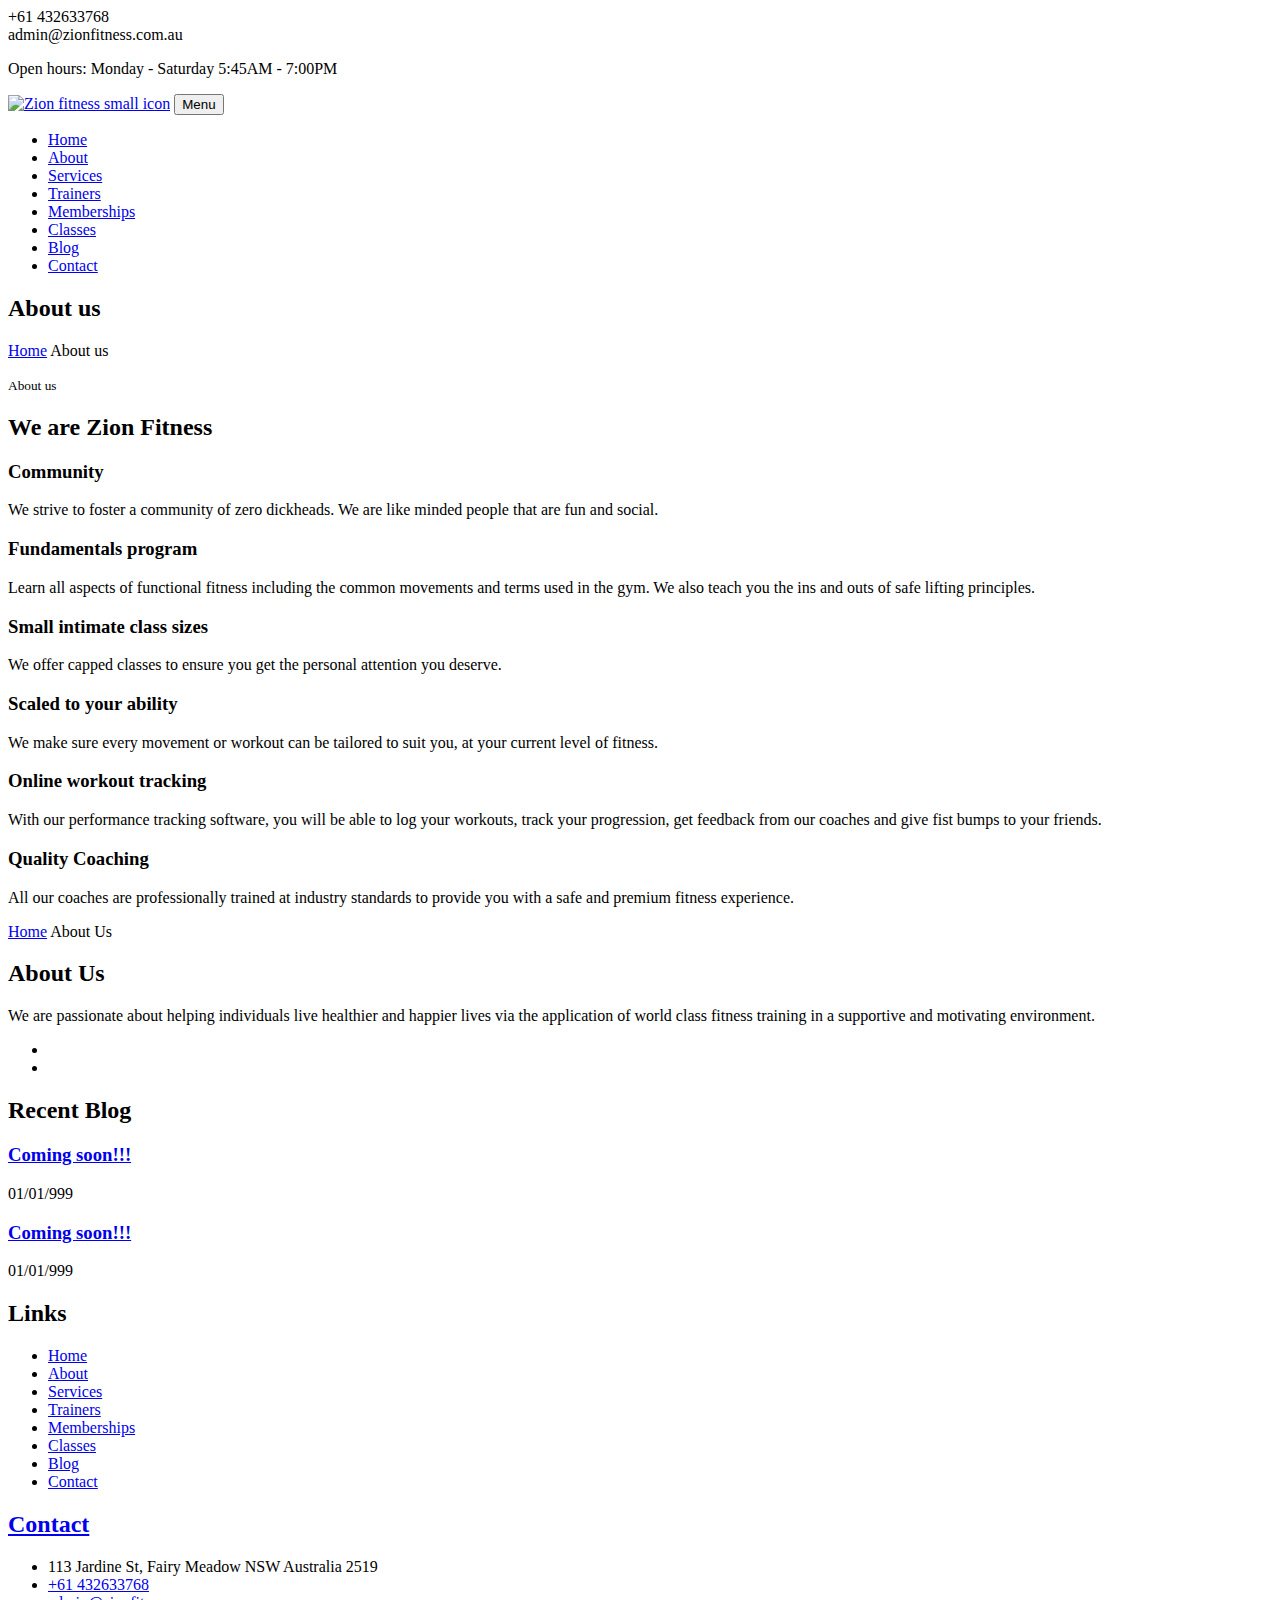
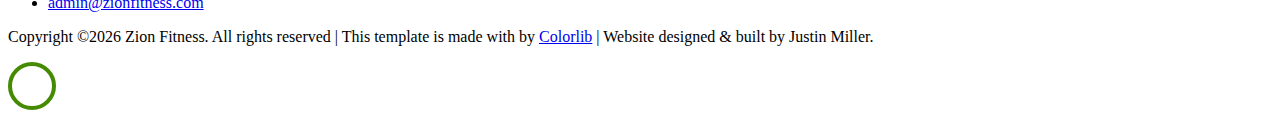
==== about.html @ 2d872e57 "Add files via upload" ====
<!DOCTYPE html>
<html lang="en">
	<head>
		<title>Zion Fitness</title>
		<meta charset="utf-8">
		<meta name="viewport" content="width=device-width, initial-scale=1, shrink-to-fit=no">
    
		<link href="https://fonts.googleapis.com/css?family=Roboto:300,300i,400,400i,500,500i,700,700i,900,900i&display=swap" rel="stylesheet">

		<link rel="stylesheet" href="css/open-iconic-bootstrap.min.css">
		<link rel="stylesheet" href="css/animate.css">
    
		<link rel="stylesheet" href="css/owl.carousel.min.css">
		<link rel="stylesheet" href="css/owl.theme.default.min.css">
		<link rel="stylesheet" href="css/magnific-popup.css">

		<link rel="stylesheet" href="css/ionicons.min.css">

		<link rel="stylesheet" href="css/bootstrap-datepicker.css">
		<link rel="stylesheet" href="css/jquery.timepicker.css">

    
		<link rel="stylesheet" href="css/flaticon.css">
		<link rel="stylesheet" href="css/icomoon.css">
		<link rel="stylesheet" href="fonts/fontawesome-5.13.0/css/all.min.css">
		<link rel="stylesheet" href="css/style.css">
		<link rel="stylesheet" href="css/project.css">
	</head>
  
 <body>
  	<div class="py-1 bg-black top">
    	<div class="container">
    		<div class="row no-gutters d-flex align-items-start align-items-center px-md-0">
	    		<div class="col-lg-12 d-block">
		    		<div class="row d-flex">
		    			<div class="col-md pr-4 d-flex topper align-items-center">
					    	<div class="icon mr-2 d-flex justify-content-center align-items-center"><span class="icon-phone2"></span></div>
						    <span class="text">+61 432633768</span>
					    </div>
					    <div class="col-md pr-4 d-flex topper align-items-center">
					    	<div class="icon mr-2 d-flex justify-content-center align-items-center"><span class="icon-paper-plane"></span></div>
						    <span class="text">admin@zionfitness.com.au</span>
					    </div>
					    <div class="col-md-5 pr-4 d-flex topper align-items-center text-lg-right justify-content-end">
						    <p class="mb-0 register-link"><span>Open hours:</span> <span>Monday - Saturday</span> <span>5:45AM - 7:00PM</span></p>
					    </div>
				    </div>
			    </div>
		    </div>
		</div>
    </div>
	
	<!-- Navigation section -->
	<nav class="navbar navbar-expand-lg navbar-dark ftco_navbar bg-dark ftco-navbar-light" id="ftco-navbar">
	    <div class="container">
			<a class="navbar-brand" href="index.html"><img class="img-responsive" src="images/ZionFitness-Main-Green-Small.png" alt="Zion fitness small icon"></a>
			<button class="navbar-toggler" type="button" data-toggle="collapse" data-target="#ftco-nav" aria-controls="ftco-nav" aria-expanded="false" aria-label="Toggle navigation">
				<span class="oi oi-menu"></span> Menu
			</button>

			<div class="collapse navbar-collapse" id="ftco-nav">
				<ul class="navbar-nav ml-auto">
					<li class="nav-item"><a href="index.html" class="nav-link">Home</a></li>
					<li class="nav-item active"><a href="index.html#about-section" class="nav-link">About</a></li>
					<li class="nav-item"><a href="index.html#service-section" class="nav-link">Services</a></li>
					<li class="nav-item"><a href="index.html#trainers-section" class="nav-link">Trainers</a></li>
					<li class="nav-item"><a href="membership.html" class="nav-link">Memberships</a></li>
					<li class="nav-item"><a href="classes.html" class="nav-link">Classes</a></li>
					<li class="nav-item"><a href="blog.html" class="nav-link">Blog</a></li>
					<li class="nav-item"><a href="contact.html" class="nav-link">Contact</a></li>
				</ul>
			</div>
	    </div>
	</nav>
    <!-- END nav -->
	
	<!--*
	*
	*
	*
	* -->
	
	<!-- Title section -->
    <div class="bgimg" style="background-image: url('images/bg_2.jpg');" data-stellar-background-ratio="0.5">
		<div class="container" id="blog-home">
			<div class="row align-items-center justify-content-center text-center">
				<div class="col-md-7" data-aos="fade-up" data-aos-delay="">
					<h2 class="mb-3 bread">About us</h2>
					<p class="breadcrumbs"><span class="mr-2"><a href="index.html">Home</a></span> <span class="mr-2">About us</span></p>
				</div>
			</div>
		</div>
    </div>
	<!-- END Title -->
	
	<!--*
	*
	*
	*
	* -->
	
	<!-- About us title section -->
    <!-- <section class="hero-wrap js-fullheight" style="background-image: url('images/bg_2.jpg');"> -->
		<!-- <div class="overlay"></div> -->
		<!-- <div class="container"> -->
			<!-- <div class="row no-gutters slider-text js-fullheight align-items-center justify-content-center"> -->
				<!-- <div class="col-md-9 ftco-animate text-center pt-md-5 pt-5"> -->
					<!-- <h1 class="mb-3 bread">About us</h1> -->
					<!-- <p class="breadcrumbs"><span class="mr-2"><a href="index.html">Home</a></span> <span>About Us</span></p> -->
				<!-- </div> -->
			<!-- </div> -->
		<!-- </div> -->
    <!-- </section> -->
	<!-- END About us title -->
	
	<!--*
	*
	*
	*
	* -->

	<!-- About us title section -->
    <section class="ftco-section bg-light">
    	<div class="container">
    		<div class="row justify-content-center">
    			<div class="col-md-8 text-center">
    				<div class="heading-section mb-5">
						<span class="subheading"><small><i class="left-bar"></i>About us<i class="right-bar"></i></small></span>
						<h2 class="mb-1">We are <span>Zion</span> Fitness</h2>
					</div>
    			</div>
    		</div>
    		<div class="row">
    			<div class="col-md-4">
    				<div class="services text-center ftco-animate">
						<div class="icon d-flex justify-content-center align-items-center">
							<span class="align-self-center fas fa-4x fa-users"></span>
						</div>
						<div class="text px-md-2">
							<h3>Community</h3>
							<p>We strive to foster a community of zero dickheads. We are like minded people that are fun and social.</p>
						</div>
					</div>
    			</div>
				<div class="col-md-4">
					<div class="services text-center ftco-animate">
						<div class="icon d-flex justify-content-center align-items-center">
							<span class="align-self-center fas fa-4x fa-user-graduate"></span>
						</div>
						<div class="text px-md-2">
							<h3>Fundamentals program</h3>
							<p>Learn all aspects of functional fitness including the common movements and terms used in the gym. We also teach you the ins and outs of safe lifting principles.</p>
						</div>
					</div>
				</div>
				<div class="col-md-4">
					<div class="services text-center ftco-animate">
						<div class="icon d-flex justify-content-center align-items-center">
							<span class="align-self-center fas fa-4x fa-user-friends"></span>
						</div>
						<div class="text px-md-2">
							<h3>Small intimate class sizes</h3>
							<p>We offer capped classes to ensure you get the personal attention you deserve.</p>
						</div>
					</div>
				</div>
				<div class="col-md-4">
					<div class="services text-center ftco-animate">
						<div class="icon d-flex justify-content-center align-items-center">
							<span class="align-self-center fas fa-4x fa-balance-scale-right"></span>
						</div>
						<div class="text px-md-2">
							<h3>Scaled to your ability</h3>
							<p>We make sure every movement or workout can be tailored to suit you, at your current level of fitness.</p>
						</div>
					</div>
				</div>
				<div class="col-md-4">
					<div class="services text-center ftco-animate">
						<div class="icon d-flex justify-content-center align-items-center">
							<span class="align-self-center fas fa-4x fa-mobile-alt"></span>
						</div>
						<div class="text px-md-2">
							<h3>Online workout tracking</h3>
							<p>With our performance tracking software, you will be able to log your workouts, track your progression, get feedback from our coaches and give fist bumps to your friends.</p>
						</div>
					</div>
				</div>
				<div class="col-md-4">
					<div class="services text-center ftco-animate">
						<div class="icon d-flex justify-content-center align-items-center">
							<span class="align-self-center fas fa-4x fa-stopwatch"></span>
						</div>
						<div class="text px-md-2">
							<h3>Quality Coaching</h3>
							<p>All our coaches are professionally trained at industry standards to provide you with a safe and premium fitness experience.</p>
						</div>
					</div>
				</div>
				<div class="col-md-12">
					<div class="services text-center ftco-animate">
						<p class="breadcrumbs"><span class="mr-2"><a href="index.html">Home</a></span> <span>About Us</span></p>
					</div>
				</div>
			</div>
    	</div>
    </section>
	<!-- END About us -->

    <!-- Footer Section Begin -->
    <footer class="ftco-footer ftco-section img">
    	<div class="overlay"></div>
		<div class="container">
			<div class="row mb-5">
				<div class="col-lg-3 col-md-6 mb-5 mb-md-5">
					<div class="ftco-footer-widget mb-4">
						<h2 class="ftco-heading-2">About Us</h2>
						<p>We are passionate about helping individuals live healthier and happier lives via the application of world class fitness training in a supportive and motivating environment.</p>
						<ul class="ftco-footer-social list-unstyled float-md-left float-lft mt-5">
							<li class="ftco-animate"><a href="https://www.facebook.com/Zion.Fitness.Public" target="_blank"><span class="icon-facebook"></span></a></li>
							<li class="ftco-animate"><a href="https://www.instagram.com/zionfitness_/?hl=en" target="_blank"><span class="icon-instagram"></span></a></li>
						</ul>
					</div>
				</div>
				<div class="col-lg-3 col-md-6 mb-5 mb-md-5">
					<div class="ftco-footer-widget mb-4">
						<h2 class="ftco-heading-2">Recent Blog</h2>
							
						<div class="block-21 mb-4 d-flex">
							<a class="blog-img mr-4" style="background-image: url(images/image_1.jpg);"></a>
								
							<div class="text">
								<h3 class="heading"><a href="#">Coming soon!!!</a></h3>
									
								<div class="meta">
									<div><p><span class="icon-calendar"></span> 01/01/999<p></div>
									<!-- <div><a href="#"><span class="icon-person"></span> Admin</a></div> -->
									<!-- <div><a href="#"><span class="icon-chat"></span> 19</a></div> -->
								</div>
							</div>
						</div>
						<div class="block-21 mb-4 d-flex">
							<a class="blog-img mr-4" style="background-image: url(images/image_3.jpg);"></a>
                
							<div class="text">
								<h3 class="heading"><a href="#">Coming soon!!!</a></h3>
									
								<div class="meta">
									<div><p><span class="icon-calendar"></span> 01/01/999<p></div>
									<!-- <div><a href="#"><span class="icon-person"></span> Admin</a></div> -->
									<!-- <div><a href="#"><span class="icon-chat"></span> 19</a></div> -->
								</div>
							</div>
						</div>
					</div>
				</div>
				<div class="col-lg-2 col-md-6 mb-5 mb-md-5">
					<div class="ftco-footer-widget mb-4 ml-md-4">
						<h2 class="ftco-heading-2">Links</h2>
						<ul class="navbar-nav ml-auto">
					<li class="nav-item"><a href="index.html" class="nav-link">Home</a></li>
					<li class="nav-item"><a href="index.html#about-section" class="nav-link">About</a></li>
					<li class="nav-item"><a href="index.html#service-section" class="nav-link">Services</a></li>
					<li class="nav-item"><a href="index.html#trainers-section" class="nav-link">Trainers</a></li>
					<li class="nav-item"><a href="membership.html" class="nav-link">Memberships</a></li>
					<li class="nav-item"><a href="classes.html" class="nav-link">Classes</a></li>
					<li class="nav-item"><a href="blog.html" class="nav-link">Blog</a></li>
					<li class="nav-item"><a href="contact.html" class="nav-link">Contact</a></li>
					<!-- <li class="nav-item"><a href="contact.html" class="nav-link">Contact</a></li> -->
				</ul>
					</div>
				</div>
				<div class="col-lg-4 col-md-6 mb-5 mb-md-5">
					<div class="ftco-footer-widget mb-4">
						<h2 class="ftco-heading-2"><a href="contact.html">Contact</a></h2>
							
						<div class="block-23 mb-3">
							<ul>
								<li><span class="icon icon-map-marker"></span><span class="text">113 Jardine St, Fairy Meadow NSW  Australia 2519</span></li>
								<li><a href="#"><span class="icon icon-phone"></span><span class="text">+61 432633768</span></a></li>
								<li><a href="#"><span class="icon icon-envelope"></span><span class="text">admin@zionfitness.com</span></a></li>
							</ul>
						</div>
					</div>
				</div>
			</div>
			<div class="row">
				<div class="col-md-12 text-center">
					<!-- Link back to Colorlib can't be removed. Template is licensed under CC BY 3.0. -->
					<p>Copyright &copy;<script>document.write(new Date().getFullYear());</script> Zion Fitness. All rights reserved | This template is made with <i class="icon-heart" aria-hidden="true"></i> by <a href="https://colorlib.com" target="_blank">Colorlib</a> | Website designed &amp built by Justin Miller.</p>
					<!-- Link back to Colorlib can't be removed. Template is licensed under CC BY 3.0. -->
				</div>
			</div>
		</div>
	</footer>
    <!-- END Footer -->
	
	<!--*
	*
	*
	*
	* -->

	<!-- loader -->
	<div id="ftco-loader" class="show fullscreen"><svg class="circular" width="48px" height="48px"><circle class="path-bg" cx="24" cy="24" r="22" fill="none" stroke-width="4" stroke="#eeeeee"/><circle class="path" cx="24" cy="24" r="22" fill="none" stroke-width="4" stroke-miterlimit="10" stroke="#458B00"/></svg></div>
	
	<!-- Scripts -->
	<script src="js/jquery.min.js"></script>
	<script src="js/jquery-migrate-3.0.1.min.js"></script>
	<!-- <script src="js/popper.min.js"></script> -->
	<!-- <script src="js/bootstrap.min.js"></script> -->
	<script src="js/jquery.easing.1.3.js"></script>
	<script src="js/jquery.waypoints.min.js"></script>
	<script src="js/jquery.stellar.min.js"></script>
	<script src="js/owl.carousel.min.js"></script>
	<script src="js/jquery.magnific-popup.min.js"></script>
	<script src="js/aos.js"></script>
	<script src="js/jquery.animateNumber.min.js"></script>
	<script src="js/bootstrap-datepicker.js"></script>
	<script src="js/jquery.timepicker.min.js"></script>
	<script src="js/scrollax.min.js"></script>
	<!-- <script src="https://maps.googleapis.com/maps/api/js?key=AIzaSyBVWaKrjvy3MaE7SQ74_uJiULgl1JY0H2s&sensor=false"></script> -->
	<!-- <script src="js/google-map.js"></script> -->
	<script src="js/main.js"></script>
    
 </body>
</html>
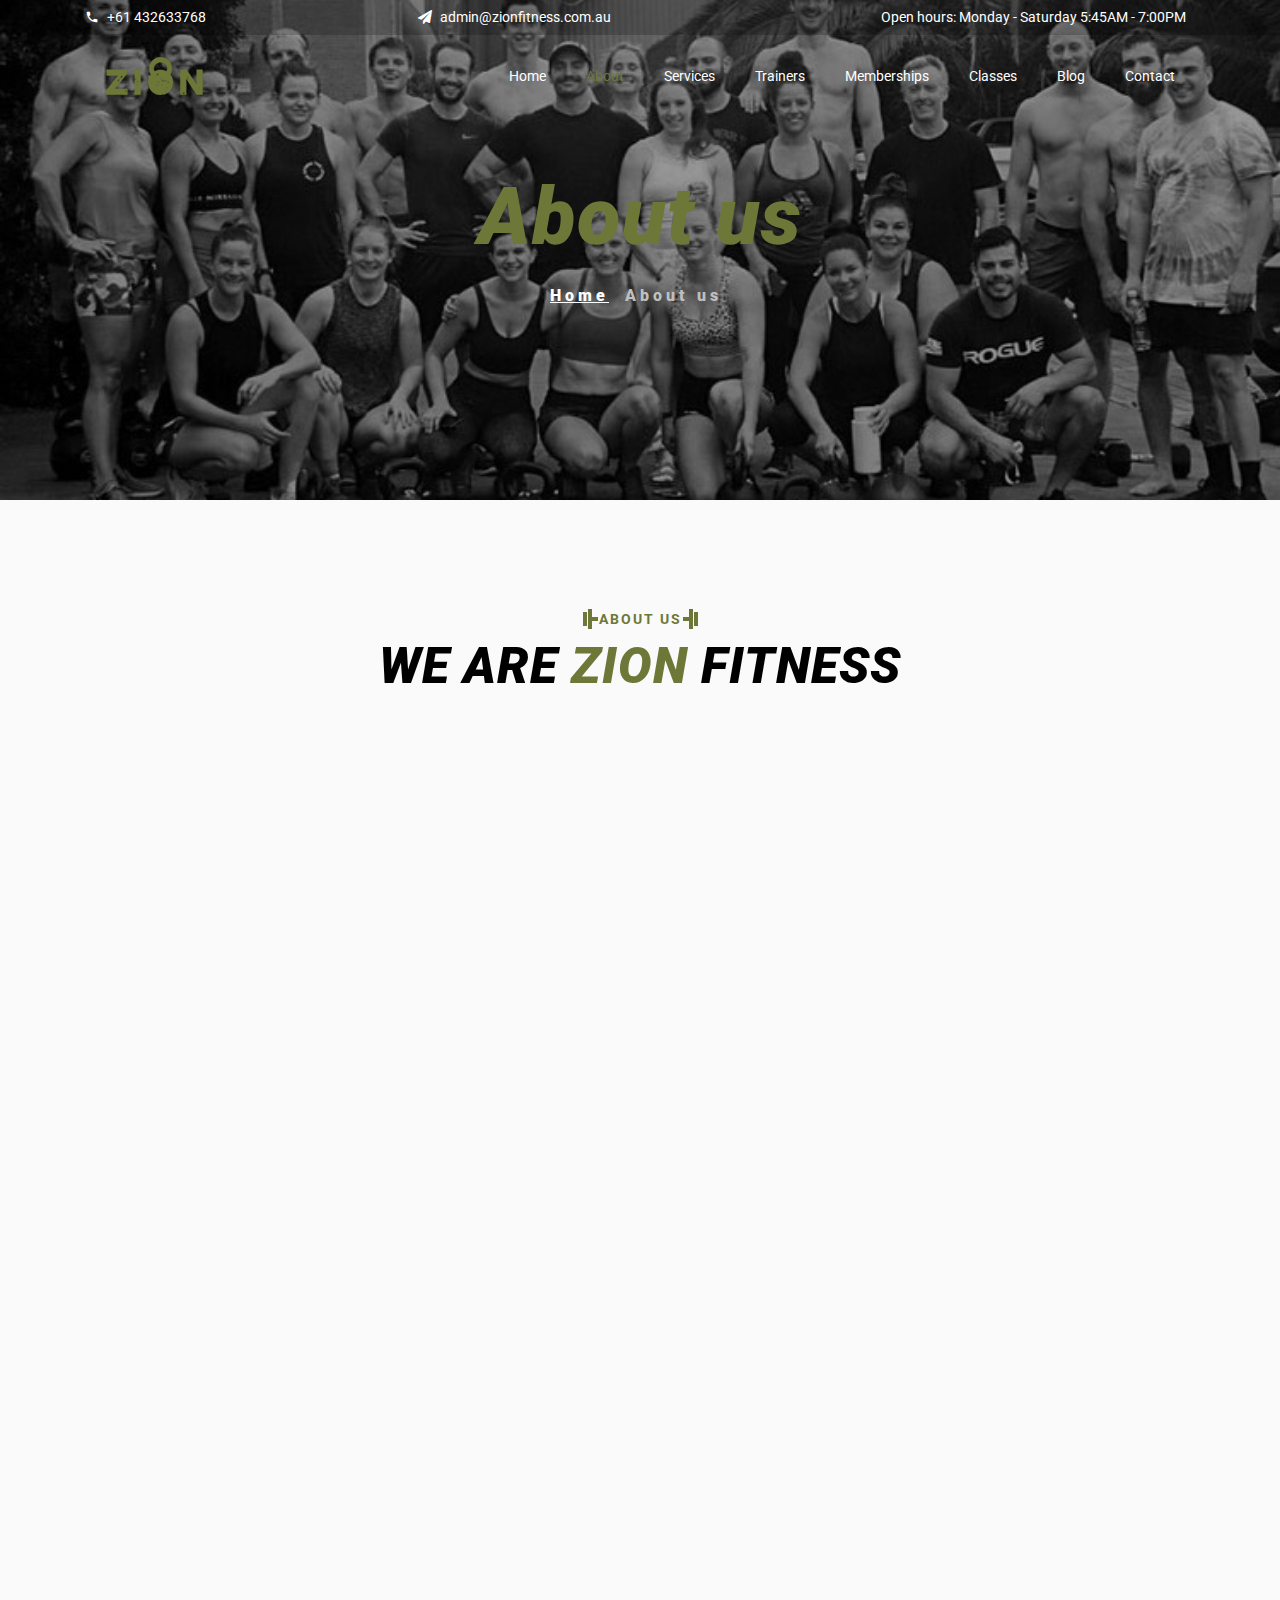
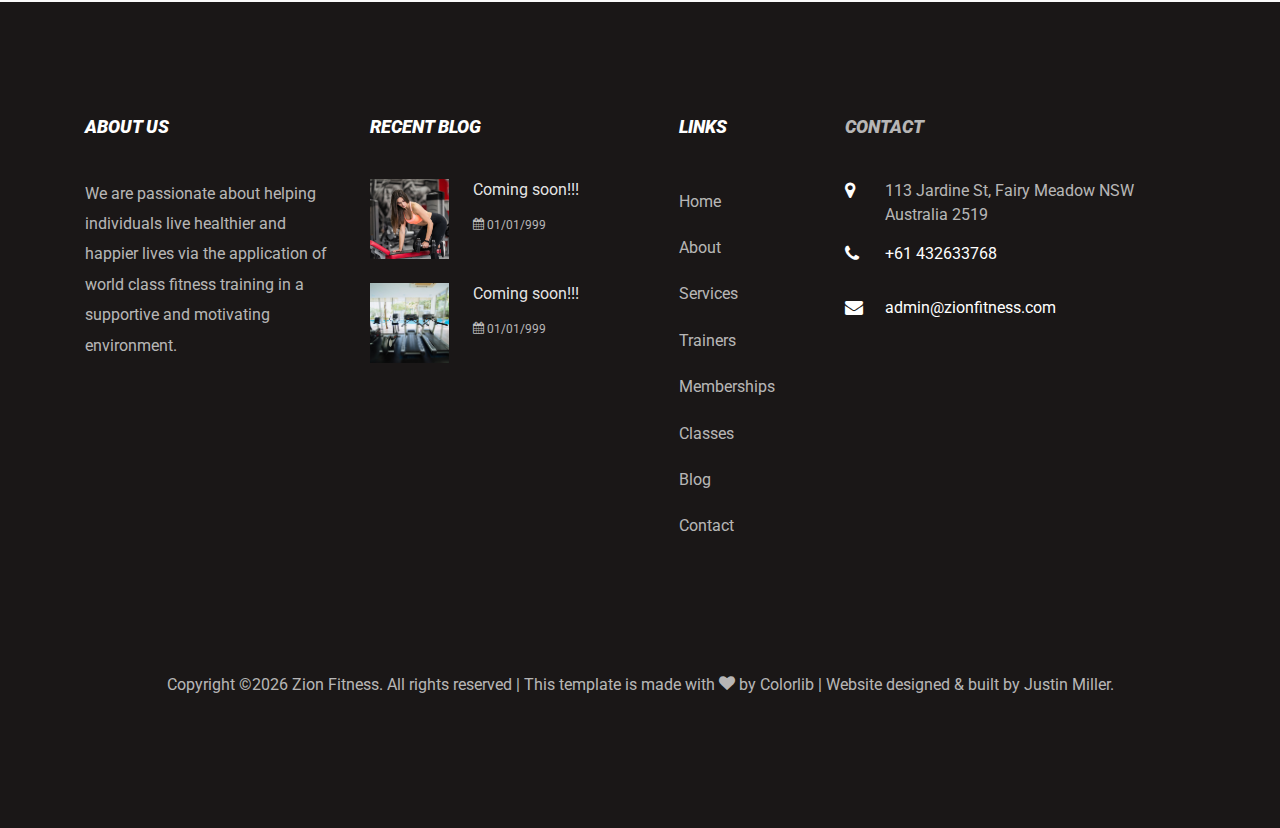
==== commit 34964db4: "Update about.html" ====
--- a/about.html
+++ b/about.html
@@ -307,8 +307,8 @@
 	<!-- Scripts -->
 	<script src="js/jquery.min.js"></script>
 	<script src="js/jquery-migrate-3.0.1.min.js"></script>
-	<!-- <script src="js/popper.min.js"></script> -->
-	<!-- <script src="js/bootstrap.min.js"></script> -->
+	<script src="js/popper.min.js"></script>
+	<script src="js/bootstrap.min.js"></script>
 	<script src="js/jquery.easing.1.3.js"></script>
 	<script src="js/jquery.waypoints.min.js"></script>
 	<script src="js/jquery.stellar.min.js"></script>
@@ -324,4 +324,4 @@
 	<script src="js/main.js"></script>
     
  </body>
-</html>+</html>
--- a/css/flaticon.css
+++ b/css/flaticon.css
@@ -0,0 +1,47 @@
+	/*
+  	Flaticon icon font: Flaticon
+  	Creation date: 15/10/2018 10:08
+  	*/
+  	
+@font-face {
+  font-family: "Flaticon";
+  src: url("../fonts/flaticon/font/Flaticon.eot");
+  src: url("../fonts/flaticon/font/Flaticon.eot?#iefix") format("embedded-opentype"),
+       url("../fonts/flaticon/font/Flaticon.woff") format("woff"),
+       url("../fonts/flaticon/font/Flaticon.ttf") format("truetype"),
+       url("../fonts/flaticon/font/Flaticon.svg#Flaticon") format("svg");
+  font-weight: normal;
+  font-style: normal;
+}
+
+@media screen and (-webkit-min-device-pixel-ratio:0) {
+  @font-face {
+    font-family: "Flaticon";
+    src: url("../fonts/flaticon/font/Flaticon.svg#Flaticon") format("svg");
+  }
+}
+
+[class^="flaticon-"]:before, [class*=" flaticon-"]:before,
+[class^="flaticon-"]:after, [class*=" flaticon-"]:after {   
+  font-family: Flaticon;
+  font-style: normal;
+  font-weight: normal;
+  font-variant: normal;
+  text-transform: none;
+  line-height: 1;
+
+  /* Better Font Rendering =========== */
+  -webkit-font-smoothing: antialiased;
+  -moz-osx-font-smoothing: grayscale;
+}
+
+.flaticon-gym:before { content: "\f100"; }
+.flaticon-running:before { content: "\f101"; }
+.flaticon-workout:before { content: "\f102"; }
+.flaticon-woman:before { content: "\f103"; }
+.flaticon-stationary-bike:before { content: "\f104"; }
+.flaticon-heart:before { content: "\f105"; }
+.flaticon-meditation:before { content: "\f106"; }
+.flaticon-ruler:before { content: "\f107"; }
+.flaticon-abs:before { content: "\f108"; }
+.flaticon-tools-and-utensils:before { content: "\f109"; }--- a/css/icomoon.css
+++ b/css/icomoon.css
@@ -0,0 +1,4919 @@
+@font-face {
+  font-family: 'icomoon';
+  src:  url('../fonts/icomoon/icomoon.eot?6tt51o');
+  src:  url('../fonts/icomoon/icomoon.eot?6tt51o#iefix') format('embedded-opentype'),
+    url('../fonts/icomoon/icomoon.ttf?6tt51o') format('truetype'),
+    url('../fonts/icomoon/icomoon.woff?6tt51o') format('woff'),
+    url('../fonts/icomoon/icomoon.svg?6tt51o#icomoon') format('svg');
+  font-weight: normal;
+  font-style: normal;
+}
+
+[class^="icon-"], [class*=" icon-"] {
+  /* use !important to prevent issues with browser extensions that change fonts */
+  font-family: 'icomoon' !important;
+  speak: none;
+  font-style: normal;
+  font-weight: normal;
+  font-variant: normal;
+  text-transform: none;
+  line-height: 1;
+
+  /* Better Font Rendering =========== */
+  -webkit-font-smoothing: antialiased;
+  -moz-osx-font-smoothing: grayscale;
+}
+
+.icon-asterisk:before {
+  content: "\f069";
+}
+.icon-plus:before {
+  content: "\f067";
+}
+.icon-question:before {
+  content: "\f128";
+}
+.icon-minus:before {
+  content: "\f068";
+}
+.icon-glass:before {
+  content: "\f000";
+}
+.icon-music:before {
+  content: "\f001";
+}
+.icon-search:before {
+  content: "\f002";
+}
+.icon-envelope-o:before {
+  content: "\f003";
+}
+.icon-heart:before {
+  content: "\f004";
+}
+.icon-star:before {
+  content: "\f005";
+}
+.icon-star-o:before {
+  content: "\f006";
+}
+.icon-user:before {
+  content: "\f007";
+}
+.icon-film:before {
+  content: "\f008";
+}
+.icon-th-large:before {
+  content: "\f009";
+}
+.icon-th:before {
+  content: "\f00a";
+}
+.icon-th-list:before {
+  content: "\f00b";
+}
+.icon-check:before {
+  content: "\f00c";
+}
+.icon-close:before {
+  content: "\f00d";
+}
+.icon-remove:before {
+  content: "\f00d";
+}
+.icon-times:before {
+  content: "\f00d";
+}
+.icon-search-plus:before {
+  content: "\f00e";
+}
+.icon-search-minus:before {
+  content: "\f010";
+}
+.icon-power-off:before {
+  content: "\f011";
+}
+.icon-signal:before {
+  content: "\f012";
+}
+.icon-cog:before {
+  content: "\f013";
+}
+.icon-gear:before {
+  content: "\f013";
+}
+.icon-trash-o:before {
+  content: "\f014";
+}
+.icon-home:before {
+  content: "\f015";
+}
+.icon-file-o:before {
+  content: "\f016";
+}
+.icon-clock-o:before {
+  content: "\f017";
+}
+.icon-road:before {
+  content: "\f018";
+}
+.icon-download:before {
+  content: "\f019";
+}
+.icon-arrow-circle-o-down:before {
+  content: "\f01a";
+}
+.icon-arrow-circle-o-up:before {
+  content: "\f01b";
+}
+.icon-inbox:before {
+  content: "\f01c";
+}
+.icon-play-circle-o:before {
+  content: "\f01d";
+}
+.icon-repeat:before {
+  content: "\f01e";
+}
+.icon-rotate-right:before {
+  content: "\f01e";
+}
+.icon-refresh:before {
+  content: "\f021";
+}
+.icon-list-alt:before {
+  content: "\f022";
+}
+.icon-lock:before {
+  content: "\f023";
+}
+.icon-flag:before {
+  content: "\f024";
+}
+.icon-headphones:before {
+  content: "\f025";
+}
+.icon-volume-off:before {
+  content: "\f026";
+}
+.icon-volume-down:before {
+  content: "\f027";
+}
+.icon-volume-up:before {
+  content: "\f028";
+}
+.icon-qrcode:before {
+  content: "\f029";
+}
+.icon-barcode:before {
+  content: "\f02a";
+}
+.icon-tag:before {
+  content: "\f02b";
+}
+.icon-tags:before {
+  content: "\f02c";
+}
+.icon-book:before {
+  content: "\f02d";
+}
+.icon-bookmark:before {
+  content: "\f02e";
+}
+.icon-print:before {
+  content: "\f02f";
+}
+.icon-camera:before {
+  content: "\f030";
+}
+.icon-font:before {
+  content: "\f031";
+}
+.icon-bold:before {
+  content: "\f032";
+}
+.icon-italic:before {
+  content: "\f033";
+}
+.icon-text-height:before {
+  content: "\f034";
+}
+.icon-text-width:before {
+  content: "\f035";
+}
+.icon-align-left:before {
+  content: "\f036";
+}
+.icon-align-center:before {
+  content: "\f037";
+}
+.icon-align-right:before {
+  content: "\f038";
+}
+.icon-align-justify:before {
+  content: "\f039";
+}
+.icon-list:before {
+  content: "\f03a";
+}
+.icon-dedent:before {
+  content: "\f03b";
+}
+.icon-outdent:before {
+  content: "\f03b";
+}
+.icon-indent:before {
+  content: "\f03c";
+}
+.icon-video-camera:before {
+  content: "\f03d";
+}
+.icon-image:before {
+  content: "\f03e";
+}
+.icon-photo:before {
+  content: "\f03e";
+}
+.icon-picture-o:before {
+  content: "\f03e";
+}
+.icon-pencil:before {
+  content: "\f040";
+}
+.icon-map-marker:before {
+  content: "\f041";
+}
+.icon-adjust:before {
+  content: "\f042";
+}
+.icon-tint:before {
+  content: "\f043";
+}
+.icon-edit:before {
+  content: "\f044";
+}
+.icon-pencil-square-o:before {
+  content: "\f044";
+}
+.icon-share-square-o:before {
+  content: "\f045";
+}
+.icon-check-square-o:before {
+  content: "\f046";
+}
+.icon-arrows:before {
+  content: "\f047";
+}
+.icon-step-backward:before {
+  content: "\f048";
+}
+.icon-fast-backward:before {
+  content: "\f049";
+}
+.icon-backward:before {
+  content: "\f04a";
+}
+.icon-play:before {
+  content: "\f04b";
+}
+.icon-pause:before {
+  content: "\f04c";
+}
+.icon-stop:before {
+  content: "\f04d";
+}
+.icon-forward:before {
+  content: "\f04e";
+}
+.icon-fast-forward:before {
+  content: "\f050";
+}
+.icon-step-forward:before {
+  content: "\f051";
+}
+.icon-eject:before {
+  content: "\f052";
+}
+.icon-chevron-left:before {
+  content: "\f053";
+}
+.icon-chevron-right:before {
+  content: "\f054";
+}
+.icon-plus-circle:before {
+  content: "\f055";
+}
+.icon-minus-circle:before {
+  content: "\f056";
+}
+.icon-times-circle:before {
+  content: "\f057";
+}
+.icon-check-circle:before {
+  content: "\f058";
+}
+.icon-question-circle:before {
+  content: "\f059";
+}
+.icon-info-circle:before {
+  content: "\f05a";
+}
+.icon-crosshairs:before {
+  content: "\f05b";
+}
+.icon-times-circle-o:before {
+  content: "\f05c";
+}
+.icon-check-circle-o:before {
+  content: "\f05d";
+}
+.icon-ban:before {
+  content: "\f05e";
+}
+.icon-arrow-left:before {
+  content: "\f060";
+}
+.icon-arrow-right:before {
+  content: "\f061";
+}
+.icon-arrow-up:before {
+  content: "\f062";
+}
+.icon-arrow-down:before {
+  content: "\f063";
+}
+.icon-mail-forward:before {
+  content: "\f064";
+}
+.icon-share:before {
+  content: "\f064";
+}
+.icon-expand:before {
+  content: "\f065";
+}
+.icon-compress:before {
+  content: "\f066";
+}
+.icon-exclamation-circle:before {
+  content: "\f06a";
+}
+.icon-gift:before {
+  content: "\f06b";
+}
+.icon-leaf:before {
+  content: "\f06c";
+}
+.icon-fire:before {
+  content: "\f06d";
+}
+.icon-eye:before {
+  content: "\f06e";
+}
+.icon-eye-slash:before {
+  content: "\f070";
+}
+.icon-exclamation-triangle:before {
+  content: "\f071";
+}
+.icon-warning:before {
+  content: "\f071";
+}
+.icon-plane:before {
+  content: "\f072";
+}
+.icon-calendar:before {
+  content: "\f073";
+}
+.icon-random:before {
+  content: "\f074";
+}
+.icon-comment:before {
+  content: "\f075";
+}
+.icon-magnet:before {
+  content: "\f076";
+}
+.icon-chevron-up:before {
+  content: "\f077";
+}
+.icon-chevron-down:before {
+  content: "\f078";
+}
+.icon-retweet:before {
+  content: "\f079";
+}
+.icon-shopping-cart:before {
+  content: "\f07a";
+}
+.icon-folder:before {
+  content: "\f07b";
+}
+.icon-folder-open:before {
+  content: "\f07c";
+}
+.icon-arrows-v:before {
+  content: "\f07d";
+}
+.icon-arrows-h:before {
+  content: "\f07e";
+}
+.icon-bar-chart:before {
+  content: "\f080";
+}
+.icon-bar-chart-o:before {
+  content: "\f080";
+}
+.icon-twitter-square:before {
+  content: "\f081";
+}
+.icon-facebook-square:before {
+  content: "\f082";
+}
+.icon-camera-retro:before {
+  content: "\f083";
+}
+.icon-key:before {
+  content: "\f084";
+}
+.icon-cogs:before {
+  content: "\f085";
+}
+.icon-gears:before {
+  content: "\f085";
+}
+.icon-comments:before {
+  content: "\f086";
+}
+.icon-thumbs-o-up:before {
+  content: "\f087";
+}
+.icon-thumbs-o-down:before {
+  content: "\f088";
+}
+.icon-star-half:before {
+  content: "\f089";
+}
+.icon-heart-o:before {
+  content: "\f08a";
+}
+.icon-sign-out:before {
+  content: "\f08b";
+}
+.icon-linkedin-square:before {
+  content: "\f08c";
+}
+.icon-thumb-tack:before {
+  content: "\f08d";
+}
+.icon-external-link:before {
+  content: "\f08e";
+}
+.icon-sign-in:before {
+  content: "\f090";
+}
+.icon-trophy:before {
+  content: "\f091";
+}
+.icon-github-square:before {
+  content: "\f092";
+}
+.icon-upload:before {
+  content: "\f093";
+}
+.icon-lemon-o:before {
+  content: "\f094";
+}
+.icon-phone:before {
+  content: "\f095";
+}
+.icon-square-o:before {
+  content: "\f096";
+}
+.icon-bookmark-o:before {
+  content: "\f097";
+}
+.icon-phone-square:before {
+  content: "\f098";
+}
+.icon-twitter:before {
+  content: "\f099";
+}
+.icon-facebook:before {
+  content: "\f09a";
+}
+.icon-facebook-f:before {
+  content: "\f09a";
+}
+.icon-github:before {
+  content: "\f09b";
+}
+.icon-unlock:before {
+  content: "\f09c";
+}
+.icon-credit-card:before {
+  content: "\f09d";
+}
+.icon-feed:before {
+  content: "\f09e";
+}
+.icon-rss:before {
+  content: "\f09e";
+}
+.icon-hdd-o:before {
+  content: "\f0a0";
+}
+.icon-bullhorn:before {
+  content: "\f0a1";
+}
+.icon-bell-o:before {
+  content: "\f0a2";
+}
+.icon-certificate:before {
+  content: "\f0a3";
+}
+.icon-hand-o-right:before {
+  content: "\f0a4";
+}
+.icon-hand-o-left:before {
+  content: "\f0a5";
+}
+.icon-hand-o-up:before {
+  content: "\f0a6";
+}
+.icon-hand-o-down:before {
+  content: "\f0a7";
+}
+.icon-arrow-circle-left:before {
+  content: "\f0a8";
+}
+.icon-arrow-circle-right:before {
+  content: "\f0a9";
+}
+.icon-arrow-circle-up:before {
+  content: "\f0aa";
+}
+.icon-arrow-circle-down:before {
+  content: "\f0ab";
+}
+.icon-globe:before {
+  content: "\f0ac";
+}
+.icon-wrench:before {
+  content: "\f0ad";
+}
+.icon-tasks:before {
+  content: "\f0ae";
+}
+.icon-filter:before {
+  content: "\f0b0";
+}
+.icon-briefcase:before {
+  content: "\f0b1";
+}
+.icon-arrows-alt:before {
+  content: "\f0b2";
+}
+.icon-group:before {
+  content: "\f0c0";
+}
+.icon-users:before {
+  content: "\f0c0";
+}
+.icon-chain:before {
+  content: "\f0c1";
+}
+.icon-link:before {
+  content: "\f0c1";
+}
+.icon-cloud:before {
+  content: "\f0c2";
+}
+.icon-flask:before {
+  content: "\f0c3";
+}
+.icon-cut:before {
+  content: "\f0c4";
+}
+.icon-scissors:before {
+  content: "\f0c4";
+}
+.icon-copy:before {
+  content: "\f0c5";
+}
+.icon-files-o:before {
+  content: "\f0c5";
+}
+.icon-paperclip:before {
+  content: "\f0c6";
+}
+.icon-floppy-o:before {
+  content: "\f0c7";
+}
+.icon-save:before {
+  content: "\f0c7";
+}
+.icon-square:before {
+  content: "\f0c8";
+}
+.icon-bars:before {
+  content: "\f0c9";
+}
+.icon-navicon:before {
+  content: "\f0c9";
+}
+.icon-reorder:before {
+  content: "\f0c9";
+}
+.icon-list-ul:before {
+  content: "\f0ca";
+}
+.icon-list-ol:before {
+  content: "\f0cb";
+}
+.icon-strikethrough:before {
+  content: "\f0cc";
+}
+.icon-underline:before {
+  content: "\f0cd";
+}
+.icon-table:before {
+  content: "\f0ce";
+}
+.icon-magic:before {
+  content: "\f0d0";
+}
+.icon-truck:before {
+  content: "\f0d1";
+}
+.icon-pinterest:before {
+  content: "\f0d2";
+}
+.icon-pinterest-square:before {
+  content: "\f0d3";
+}
+.icon-google-plus-square:before {
+  content: "\f0d4";
+}
+.icon-google-plus:before {
+  content: "\f0d5";
+}
+.icon-money:before {
+  content: "\f0d6";
+}
+.icon-caret-down:before {
+  content: "\f0d7";
+}
+.icon-caret-up:before {
+  content: "\f0d8";
+}
+.icon-caret-left:before {
+  content: "\f0d9";
+}
+.icon-caret-right:before {
+  content: "\f0da";
+}
+.icon-columns:before {
+  content: "\f0db";
+}
+.icon-sort:before {
+  content: "\f0dc";
+}
+.icon-unsorted:before {
+  content: "\f0dc";
+}
+.icon-sort-desc:before {
+  content: "\f0dd";
+}
+.icon-sort-down:before {
+  content: "\f0dd";
+}
+.icon-sort-asc:before {
+  content: "\f0de";
+}
+.icon-sort-up:before {
+  content: "\f0de";
+}
+.icon-envelope:before {
+  content: "\f0e0";
+}
+.icon-linkedin:before {
+  content: "\f0e1";
+}
+.icon-rotate-left:before {
+  content: "\f0e2";
+}
+.icon-undo:before {
+  content: "\f0e2";
+}
+.icon-gavel:before {
+  content: "\f0e3";
+}
+.icon-legal:before {
+  content: "\f0e3";
+}
+.icon-dashboard:before {
+  content: "\f0e4";
+}
+.icon-tachometer:before {
+  content: "\f0e4";
+}
+.icon-comment-o:before {
+  content: "\f0e5";
+}
+.icon-comments-o:before {
+  content: "\f0e6";
+}
+.icon-bolt:before {
+  content: "\f0e7";
+}
+.icon-flash:before {
+  content: "\f0e7";
+}
+.icon-sitemap:before {
+  content: "\f0e8";
+}
+.icon-umbrella:before {
+  content: "\f0e9";
+}
+.icon-clipboard:before {
+  content: "\f0ea";
+}
+.icon-paste:before {
+  content: "\f0ea";
+}
+.icon-lightbulb-o:before {
+  content: "\f0eb";
+}
+.icon-exchange:before {
+  content: "\f0ec";
+}
+.icon-cloud-download:before {
+  content: "\f0ed";
+}
+.icon-cloud-upload:before {
+  content: "\f0ee";
+}
+.icon-user-md:before {
+  content: "\f0f0";
+}
+.icon-stethoscope:before {
+  content: "\f0f1";
+}
+.icon-suitcase:before {
+  content: "\f0f2";
+}
+.icon-bell:before {
+  content: "\f0f3";
+}
+.icon-coffee:before {
+  content: "\f0f4";
+}
+.icon-cutlery:before {
+  content: "\f0f5";
+}
+.icon-file-text-o:before {
+  content: "\f0f6";
+}
+.icon-building-o:before {
+  content: "\f0f7";
+}
+.icon-hospital-o:before {
+  content: "\f0f8";
+}
+.icon-ambulance:before {
+  content: "\f0f9";
+}
+.icon-medkit:before {
+  content: "\f0fa";
+}
+.icon-fighter-jet:before {
+  content: "\f0fb";
+}
+.icon-beer:before {
+  content: "\f0fc";
+}
+.icon-h-square:before {
+  content: "\f0fd";
+}
+.icon-plus-square:before {
+  content: "\f0fe";
+}
+.icon-angle-double-left:before {
+  content: "\f100";
+}
+.icon-angle-double-right:before {
+  content: "\f101";
+}
+.icon-angle-double-up:before {
+  content: "\f102";
+}
+.icon-angle-double-down:before {
+  content: "\f103";
+}
+.icon-angle-left:before {
+  content: "\f104";
+}
+.icon-angle-right:before {
+  content: "\f105";
+}
+.icon-angle-up:before {
+  content: "\f106";
+}
+.icon-angle-down:before {
+  content: "\f107";
+}
+.icon-desktop:before {
+  content: "\f108";
+}
+.icon-laptop:before {
+  content: "\f109";
+}
+.icon-tablet:before {
+  content: "\f10a";
+}
+.icon-mobile:before {
+  content: "\f10b";
+}
+.icon-mobile-phone:before {
+  content: "\f10b";
+}
+.icon-circle-o:before {
+  content: "\f10c";
+}
+.icon-quote-left:before {
+  content: "\f10d";
+}
+.icon-quote-right:before {
+  content: "\f10e";
+}
+.icon-spinner:before {
+  content: "\f110";
+}
+.icon-circle:before {
+  content: "\f111";
+}
+.icon-mail-reply:before {
+  content: "\f112";
+}
+.icon-reply:before {
+  content: "\f112";
+}
+.icon-github-alt:before {
+  content: "\f113";
+}
+.icon-folder-o:before {
+  content: "\f114";
+}
+.icon-folder-open-o:before {
+  content: "\f115";
+}
+.icon-smile-o:before {
+  content: "\f118";
+}
+.icon-frown-o:before {
+  content: "\f119";
+}
+.icon-meh-o:before {
+  content: "\f11a";
+}
+.icon-gamepad:before {
+  content: "\f11b";
+}
+.icon-keyboard-o:before {
+  content: "\f11c";
+}
+.icon-flag-o:before {
+  content: "\f11d";
+}
+.icon-flag-checkered:before {
+  content: "\f11e";
+}
+.icon-terminal:before {
+  content: "\f120";
+}
+.icon-code:before {
+  content: "\f121";
+}
+.icon-mail-reply-all:before {
+  content: "\f122";
+}
+.icon-reply-all:before {
+  content: "\f122";
+}
+.icon-star-half-empty:before {
+  content: "\f123";
+}
+.icon-star-half-full:before {
+  content: "\f123";
+}
+.icon-star-half-o:before {
+  content: "\f123";
+}
+.icon-location-arrow:before {
+  content: "\f124";
+}
+.icon-crop:before {
+  content: "\f125";
+}
+.icon-code-fork:before {
+  content: "\f126";
+}
+.icon-chain-broken:before {
+  content: "\f127";
+}
+.icon-unlink:before {
+  content: "\f127";
+}
+.icon-info:before {
+  content: "\f129";
+}
+.icon-exclamation:before {
+  content: "\f12a";
+}
+.icon-superscript:before {
+  content: "\f12b";
+}
+.icon-subscript:before {
+  content: "\f12c";
+}
+.icon-eraser:before {
+  content: "\f12d";
+}
+.icon-puzzle-piece:before {
+  content: "\f12e";
+}
+.icon-microphone:before {
+  content: "\f130";
+}
+.icon-microphone-slash:before {
+  content: "\f131";
+}
+.icon-shield:before {
+  content: "\f132";
+}
+.icon-calendar-o:before {
+  content: "\f133";
+}
+.icon-fire-extinguisher:before {
+  content: "\f134";
+}
+.icon-rocket:before {
+  content: "\f135";
+}
+.icon-maxcdn:before {
+  content: "\f136";
+}
+.icon-chevron-circle-left:before {
+  content: "\f137";
+}
+.icon-chevron-circle-right:before {
+  content: "\f138";
+}
+.icon-chevron-circle-up:before {
+  content: "\f139";
+}
+.icon-chevron-circle-down:before {
+  content: "\f13a";
+}
+.icon-html5:before {
+  content: "\f13b";
+}
+.icon-css3:before {
+  content: "\f13c";
+}
+.icon-anchor:before {
+  content: "\f13d";
+}
+.icon-unlock-alt:before {
+  content: "\f13e";
+}
+.icon-bullseye:before {
+  content: "\f140";
+}
+.icon-ellipsis-h:before {
+  content: "\f141";
+}
+.icon-ellipsis-v:before {
+  content: "\f142";
+}
+.icon-rss-square:before {
+  content: "\f143";
+}
+.icon-play-circle:before {
+  content: "\f144";
+}
+.icon-ticket:before {
+  content: "\f145";
+}
+.icon-minus-square:before {
+  content: "\f146";
+}
+.icon-minus-square-o:before {
+  content: "\f147";
+}
+.icon-level-up:before {
+  content: "\f148";
+}
+.icon-level-down:before {
+  content: "\f149";
+}
+.icon-check-square:before {
+  content: "\f14a";
+}
+.icon-pencil-square:before {
+  content: "\f14b";
+}
+.icon-external-link-square:before {
+  content: "\f14c";
+}
+.icon-share-square:before {
+  content: "\f14d";
+}
+.icon-compass:before {
+  content: "\f14e";
+}
+.icon-caret-square-o-down:before {
+  content: "\f150";
+}
+.icon-toggle-down:before {
+  content: "\f150";
+}
+.icon-caret-square-o-up:before {
+  content: "\f151";
+}
+.icon-toggle-up:before {
+  content: "\f151";
+}
+.icon-caret-square-o-right:before {
+  content: "\f152";
+}
+.icon-toggle-right:before {
+  content: "\f152";
+}
+.icon-eur:before {
+  content: "\f153";
+}
+.icon-euro:before {
+  content: "\f153";
+}
+.icon-gbp:before {
+  content: "\f154";
+}
+.icon-dollar:before {
+  content: "\f155";
+}
+.icon-usd:before {
+  content: "\f155";
+}
+.icon-inr:before {
+  content: "\f156";
+}
+.icon-rupee:before {
+  content: "\f156";
+}
+.icon-cny:before {
+  content: "\f157";
+}
+.icon-jpy:before {
+  content: "\f157";
+}
+.icon-rmb:before {
+  content: "\f157";
+}
+.icon-yen:before {
+  content: "\f157";
+}
+.icon-rouble:before {
+  content: "\f158";
+}
+.icon-rub:before {
+  content: "\f158";
+}
+.icon-ruble:before {
+  content: "\f158";
+}
+.icon-krw:before {
+  content: "\f159";
+}
+.icon-won:before {
+  content: "\f159";
+}
+.icon-bitcoin:before {
+  content: "\f15a";
+}
+.icon-btc:before {
+  content: "\f15a";
+}
+.icon-file:before {
+  content: "\f15b";
+}
+.icon-file-text:before {
+  content: "\f15c";
+}
+.icon-sort-alpha-asc:before {
+  content: "\f15d";
+}
+.icon-sort-alpha-desc:before {
+  content: "\f15e";
+}
+.icon-sort-amount-asc:before {
+  content: "\f160";
+}
+.icon-sort-amount-desc:before {
+  content: "\f161";
+}
+.icon-sort-numeric-asc:before {
+  content: "\f162";
+}
+.icon-sort-numeric-desc:before {
+  content: "\f163";
+}
+.icon-thumbs-up:before {
+  content: "\f164";
+}
+.icon-thumbs-down:before {
+  content: "\f165";
+}
+.icon-youtube-square:before {
+  content: "\f166";
+}
+.icon-youtube:before {
+  content: "\f167";
+}
+.icon-xing:before {
+  content: "\f168";
+}
+.icon-xing-square:before {
+  content: "\f169";
+}
+.icon-youtube-play:before {
+  content: "\f16a";
+}
+.icon-dropbox:before {
+  content: "\f16b";
+}
+.icon-stack-overflow:before {
+  content: "\f16c";
+}
+.icon-instagram:before {
+  content: "\f16d";
+}
+.icon-flickr:before {
+  content: "\f16e";
+}
+.icon-adn:before {
+  content: "\f170";
+}
+.icon-bitbucket:before {
+  content: "\f171";
+}
+.icon-bitbucket-square:before {
+  content: "\f172";
+}
+.icon-tumblr:before {
+  content: "\f173";
+}
+.icon-tumblr-square:before {
+  content: "\f174";
+}
+.icon-long-arrow-down:before {
+  content: "\f175";
+}
+.icon-long-arrow-up:before {
+  content: "\f176";
+}
+.icon-long-arrow-left:before {
+  content: "\f177";
+}
+.icon-long-arrow-right:before {
+  content: "\f178";
+}
+.icon-apple:before {
+  content: "\f179";
+}
+.icon-windows:before {
+  content: "\f17a";
+}
+.icon-android:before {
+  content: "\f17b";
+}
+.icon-linux:before {
+  content: "\f17c";
+}
+.icon-dribbble:before {
+  content: "\f17d";
+}
+.icon-skype:before {
+  content: "\f17e";
+}
+.icon-foursquare:before {
+  content: "\f180";
+}
+.icon-trello:before {
+  content: "\f181";
+}
+.icon-female:before {
+  content: "\f182";
+}
+.icon-male:before {
+  content: "\f183";
+}
+.icon-gittip:before {
+  content: "\f184";
+}
+.icon-gratipay:before {
+  content: "\f184";
+}
+.icon-sun-o:before {
+  content: "\f185";
+}
+.icon-moon-o:before {
+  content: "\f186";
+}
+.icon-archive:before {
+  content: "\f187";
+}
+.icon-bug:before {
+  content: "\f188";
+}
+.icon-vk:before {
+  content: "\f189";
+}
+.icon-weibo:before {
+  content: "\f18a";
+}
+.icon-renren:before {
+  content: "\f18b";
+}
+.icon-pagelines:before {
+  content: "\f18c";
+}
+.icon-stack-exchange:before {
+  content: "\f18d";
+}
+.icon-arrow-circle-o-right:before {
+  content: "\f18e";
+}
+.icon-arrow-circle-o-left:before {
+  content: "\f190";
+}
+.icon-caret-square-o-left:before {
+  content: "\f191";
+}
+.icon-toggle-left:before {
+  content: "\f191";
+}
+.icon-dot-circle-o:before {
+  content: "\f192";
+}
+.icon-wheelchair:before {
+  content: "\f193";
+}
+.icon-vimeo-square:before {
+  content: "\f194";
+}
+.icon-try:before {
+  content: "\f195";
+}
+.icon-turkish-lira:before {
+  content: "\f195";
+}
+.icon-plus-square-o:before {
+  content: "\f196";
+}
+.icon-space-shuttle:before {
+  content: "\f197";
+}
+.icon-slack:before {
+  content: "\f198";
+}
+.icon-envelope-square:before {
+  content: "\f199";
+}
+.icon-wordpress:before {
+  content: "\f19a";
+}
+.icon-openid:before {
+  content: "\f19b";
+}
+.icon-bank:before {
+  content: "\f19c";
+}
+.icon-institution:before {
+  content: "\f19c";
+}
+.icon-university:before {
+  content: "\f19c";
+}
+.icon-graduation-cap:before {
+  content: "\f19d";
+}
+.icon-mortar-board:before {
+  content: "\f19d";
+}
+.icon-yahoo:before {
+  content: "\f19e";
+}
+.icon-google:before {
+  content: "\f1a0";
+}
+.icon-reddit:before {
+  content: "\f1a1";
+}
+.icon-reddit-square:before {
+  content: "\f1a2";
+}
+.icon-stumbleupon-circle:before {
+  content: "\f1a3";
+}
+.icon-stumbleupon:before {
+  content: "\f1a4";
+}
+.icon-delicious:before {
+  content: "\f1a5";
+}
+.icon-digg:before {
+  content: "\f1a6";
+}
+.icon-pied-piper-pp:before {
+  content: "\f1a7";
+}
+.icon-pied-piper-alt:before {
+  content: "\f1a8";
+}
+.icon-drupal:before {
+  content: "\f1a9";
+}
+.icon-joomla:before {
+  content: "\f1aa";
+}
+.icon-language:before {
+  content: "\f1ab";
+}
+.icon-fax:before {
+  content: "\f1ac";
+}
+.icon-building:before {
+  content: "\f1ad";
+}
+.icon-child:before {
+  content: "\f1ae";
+}
+.icon-paw:before {
+  content: "\f1b0";
+}
+.icon-spoon:before {
+  content: "\f1b1";
+}
+.icon-cube:before {
+  content: "\f1b2";
+}
+.icon-cubes:before {
+  content: "\f1b3";
+}
+.icon-behance:before {
+  content: "\f1b4";
+}
+.icon-behance-square:before {
+  content: "\f1b5";
+}
+.icon-steam:before {
+  content: "\f1b6";
+}
+.icon-steam-square:before {
+  content: "\f1b7";
+}
+.icon-recycle:before {
+  content: "\f1b8";
+}
+.icon-automobile:before {
+  content: "\f1b9";
+}
+.icon-car:before {
+  content: "\f1b9";
+}
+.icon-cab:before {
+  content: "\f1ba";
+}
+.icon-taxi:before {
+  content: "\f1ba";
+}
+.icon-tree:before {
+  content: "\f1bb";
+}
+.icon-spotify:before {
+  content: "\f1bc";
+}
+.icon-deviantart:before {
+  content: "\f1bd";
+}
+.icon-soundcloud:before {
+  content: "\f1be";
+}
+.icon-database:before {
+  content: "\f1c0";
+}
+.icon-file-pdf-o:before {
+  content: "\f1c1";
+}
+.icon-file-word-o:before {
+  content: "\f1c2";
+}
+.icon-file-excel-o:before {
+  content: "\f1c3";
+}
+.icon-file-powerpoint-o:before {
+  content: "\f1c4";
+}
+.icon-file-image-o:before {
+  content: "\f1c5";
+}
+.icon-file-photo-o:before {
+  content: "\f1c5";
+}
+.icon-file-picture-o:before {
+  content: "\f1c5";
+}
+.icon-file-archive-o:before {
+  content: "\f1c6";
+}
+.icon-file-zip-o:before {
+  content: "\f1c6";
+}
+.icon-file-audio-o:before {
+  content: "\f1c7";
+}
+.icon-file-sound-o:before {
+  content: "\f1c7";
+}
+.icon-file-movie-o:before {
+  content: "\f1c8";
+}
+.icon-file-video-o:before {
+  content: "\f1c8";
+}
+.icon-file-code-o:before {
+  content: "\f1c9";
+}
+.icon-vine:before {
+  content: "\f1ca";
+}
+.icon-codepen:before {
+  content: "\f1cb";
+}
+.icon-jsfiddle:before {
+  content: "\f1cc";
+}
+.icon-life-bouy:before {
+  content: "\f1cd";
+}
+.icon-life-buoy:before {
+  content: "\f1cd";
+}
+.icon-life-ring:before {
+  content: "\f1cd";
+}
+.icon-life-saver:before {
+  content: "\f1cd";
+}
+.icon-support:before {
+  content: "\f1cd";
+}
+.icon-circle-o-notch:before {
+  content: "\f1ce";
+}
+.icon-ra:before {
+  content: "\f1d0";
+}
+.icon-rebel:before {
+  content: "\f1d0";
+}
+.icon-resistance:before {
+  content: "\f1d0";
+}
+.icon-empire:before {
+  content: "\f1d1";
+}
+.icon-ge:before {
+  content: "\f1d1";
+}
+.icon-git-square:before {
+  content: "\f1d2";
+}
+.icon-git:before {
+  content: "\f1d3";
+}
+.icon-hacker-news:before {
+  content: "\f1d4";
+}
+.icon-y-combinator-square:before {
+  content: "\f1d4";
+}
+.icon-yc-square:before {
+  content: "\f1d4";
+}
+.icon-tencent-weibo:before {
+  content: "\f1d5";
+}
+.icon-qq:before {
+  content: "\f1d6";
+}
+.icon-wechat:before {
+  content: "\f1d7";
+}
+.icon-weixin:before {
+  content: "\f1d7";
+}
+.icon-paper-plane:before {
+  content: "\f1d8";
+}
+.icon-send:before {
+  content: "\f1d8";
+}
+.icon-paper-plane-o:before {
+  content: "\f1d9";
+}
+.icon-send-o:before {
+  content: "\f1d9";
+}
+.icon-history:before {
+  content: "\f1da";
+}
+.icon-circle-thin:before {
+  content: "\f1db";
+}
+.icon-header:before {
+  content: "\f1dc";
+}
+.icon-paragraph:before {
+  content: "\f1dd";
+}
+.icon-sliders:before {
+  content: "\f1de";
+}
+.icon-share-alt:before {
+  content: "\f1e0";
+}
+.icon-share-alt-square:before {
+  content: "\f1e1";
+}
+.icon-bomb:before {
+  content: "\f1e2";
+}
+.icon-futbol-o:before {
+  content: "\f1e3";
+}
+.icon-soccer-ball-o:before {
+  content: "\f1e3";
+}
+.icon-tty:before {
+  content: "\f1e4";
+}
+.icon-binoculars:before {
+  content: "\f1e5";
+}
+.icon-plug:before {
+  content: "\f1e6";
+}
+.icon-slideshare:before {
+  content: "\f1e7";
+}
+.icon-twitch:before {
+  content: "\f1e8";
+}
+.icon-yelp:before {
+  content: "\f1e9";
+}
+.icon-newspaper-o:before {
+  content: "\f1ea";
+}
+.icon-wifi:before {
+  content: "\f1eb";
+}
+.icon-calculator:before {
+  content: "\f1ec";
+}
+.icon-paypal:before {
+  content: "\f1ed";
+}
+.icon-google-wallet:before {
+  content: "\f1ee";
+}
+.icon-cc-visa:before {
+  content: "\f1f0";
+}
+.icon-cc-mastercard:before {
+  content: "\f1f1";
+}
+.icon-cc-discover:before {
+  content: "\f1f2";
+}
+.icon-cc-amex:before {
+  content: "\f1f3";
+}
+.icon-cc-paypal:before {
+  content: "\f1f4";
+}
+.icon-cc-stripe:before {
+  content: "\f1f5";
+}
+.icon-bell-slash:before {
+  content: "\f1f6";
+}
+.icon-bell-slash-o:before {
+  content: "\f1f7";
+}
+.icon-trash:before {
+  content: "\f1f8";
+}
+.icon-copyright:before {
+  content: "\f1f9";
+}
+.icon-at:before {
+  content: "\f1fa";
+}
+.icon-eyedropper:before {
+  content: "\f1fb";
+}
+.icon-paint-brush:before {
+  content: "\f1fc";
+}
+.icon-birthday-cake:before {
+  content: "\f1fd";
+}
+.icon-area-chart:before {
+  content: "\f1fe";
+}
+.icon-pie-chart:before {
+  content: "\f200";
+}
+.icon-line-chart:before {
+  content: "\f201";
+}
+.icon-lastfm:before {
+  content: "\f202";
+}
+.icon-lastfm-square:before {
+  content: "\f203";
+}
+.icon-toggle-off:before {
+  content: "\f204";
+}
+.icon-toggle-on:before {
+  content: "\f205";
+}
+.icon-bicycle:before {
+  content: "\f206";
+}
+.icon-bus:before {
+  content: "\f207";
+}
+.icon-ioxhost:before {
+  content: "\f208";
+}
+.icon-angellist:before {
+  content: "\f209";
+}
+.icon-cc:before {
+  content: "\f20a";
+}
+.icon-ils:before {
+  content: "\f20b";
+}
+.icon-shekel:before {
+  content: "\f20b";
+}
+.icon-sheqel:before {
+  content: "\f20b";
+}
+.icon-meanpath:before {
+  content: "\f20c";
+}
+.icon-buysellads:before {
+  content: "\f20d";
+}
+.icon-connectdevelop:before {
+  content: "\f20e";
+}
+.icon-dashcube:before {
+  content: "\f210";
+}
+.icon-forumbee:before {
+  content: "\f211";
+}
+.icon-leanpub:before {
+  content: "\f212";
+}
+.icon-sellsy:before {
+  content: "\f213";
+}
+.icon-shirtsinbulk:before {
+  content: "\f214";
+}
+.icon-simplybuilt:before {
+  content: "\f215";
+}
+.icon-skyatlas:before {
+  content: "\f216";
+}
+.icon-cart-plus:before {
+  content: "\f217";
+}
+.icon-cart-arrow-down:before {
+  content: "\f218";
+}
+.icon-diamond:before {
+  content: "\f219";
+}
+.icon-ship:before {
+  content: "\f21a";
+}
+.icon-user-secret:before {
+  content: "\f21b";
+}
+.icon-motorcycle:before {
+  content: "\f21c";
+}
+.icon-street-view:before {
+  content: "\f21d";
+}
+.icon-heartbeat:before {
+  content: "\f21e";
+}
+.icon-venus:before {
+  content: "\f221";
+}
+.icon-mars:before {
+  content: "\f222";
+}
+.icon-mercury:before {
+  content: "\f223";
+}
+.icon-intersex:before {
+  content: "\f224";
+}
+.icon-transgender:before {
+  content: "\f224";
+}
+.icon-transgender-alt:before {
+  content: "\f225";
+}
+.icon-venus-double:before {
+  content: "\f226";
+}
+.icon-mars-double:before {
+  content: "\f227";
+}
+.icon-venus-mars:before {
+  content: "\f228";
+}
+.icon-mars-stroke:before {
+  content: "\f229";
+}
+.icon-mars-stroke-v:before {
+  content: "\f22a";
+}
+.icon-mars-stroke-h:before {
+  content: "\f22b";
+}
+.icon-neuter:before {
+  content: "\f22c";
+}
+.icon-genderless:before {
+  content: "\f22d";
+}
+.icon-facebook-official:before {
+  content: "\f230";
+}
+.icon-pinterest-p:before {
+  content: "\f231";
+}
+.icon-whatsapp:before {
+  content: "\f232";
+}
+.icon-server:before {
+  content: "\f233";
+}
+.icon-user-plus:before {
+  content: "\f234";
+}
+.icon-user-times:before {
+  content: "\f235";
+}
+.icon-bed:before {
+  content: "\f236";
+}
+.icon-hotel:before {
+  content: "\f236";
+}
+.icon-viacoin:before {
+  content: "\f237";
+}
+.icon-train:before {
+  content: "\f238";
+}
+.icon-subway:before {
+  content: "\f239";
+}
+.icon-medium:before {
+  content: "\f23a";
+}
+.icon-y-combinator:before {
+  content: "\f23b";
+}
+.icon-yc:before {
+  content: "\f23b";
+}
+.icon-optin-monster:before {
+  content: "\f23c";
+}
+.icon-opencart:before {
+  content: "\f23d";
+}
+.icon-expeditedssl:before {
+  content: "\f23e";
+}
+.icon-battery:before {
+  content: "\f240";
+}
+.icon-battery-4:before {
+  content: "\f240";
+}
+.icon-battery-full:before {
+  content: "\f240";
+}
+.icon-battery-3:before {
+  content: "\f241";
+}
+.icon-battery-three-quarters:before {
+  content: "\f241";
+}
+.icon-battery-2:before {
+  content: "\f242";
+}
+.icon-battery-half:before {
+  content: "\f242";
+}
+.icon-battery-1:before {
+  content: "\f243";
+}
+.icon-battery-quarter:before {
+  content: "\f243";
+}
+.icon-battery-0:before {
+  content: "\f244";
+}
+.icon-battery-empty:before {
+  content: "\f244";
+}
+.icon-mouse-pointer:before {
+  content: "\f245";
+}
+.icon-i-cursor:before {
+  content: "\f246";
+}
+.icon-object-group:before {
+  content: "\f247";
+}
+.icon-object-ungroup:before {
+  content: "\f248";
+}
+.icon-sticky-note:before {
+  content: "\f249";
+}
+.icon-sticky-note-o:before {
+  content: "\f24a";
+}
+.icon-cc-jcb:before {
+  content: "\f24b";
+}
+.icon-cc-diners-club:before {
+  content: "\f24c";
+}
+.icon-clone:before {
+  content: "\f24d";
+}
+.icon-balance-scale:before {
+  content: "\f24e";
+}
+.icon-hourglass-o:before {
+  content: "\f250";
+}
+.icon-hourglass-1:before {
+  content: "\f251";
+}
+.icon-hourglass-start:before {
+  content: "\f251";
+}
+.icon-hourglass-2:before {
+  content: "\f252";
+}
+.icon-hourglass-half:before {
+  content: "\f252";
+}
+.icon-hourglass-3:before {
+  content: "\f253";
+}
+.icon-hourglass-end:before {
+  content: "\f253";
+}
+.icon-hourglass:before {
+  content: "\f254";
+}
+.icon-hand-grab-o:before {
+  content: "\f255";
+}
+.icon-hand-rock-o:before {
+  content: "\f255";
+}
+.icon-hand-paper-o:before {
+  content: "\f256";
+}
+.icon-hand-stop-o:before {
+  content: "\f256";
+}
+.icon-hand-scissors-o:before {
+  content: "\f257";
+}
+.icon-hand-lizard-o:before {
+  content: "\f258";
+}
+.icon-hand-spock-o:before {
+  content: "\f259";
+}
+.icon-hand-pointer-o:before {
+  content: "\f25a";
+}
+.icon-hand-peace-o:before {
+  content: "\f25b";
+}
+.icon-trademark:before {
+  content: "\f25c";
+}
+.icon-registered:before {
+  content: "\f25d";
+}
+.icon-creative-commons:before {
+  content: "\f25e";
+}
+.icon-gg:before {
+  content: "\f260";
+}
+.icon-gg-circle:before {
+  content: "\f261";
+}
+.icon-tripadvisor:before {
+  content: "\f262";
+}
+.icon-odnoklassniki:before {
+  content: "\f263";
+}
+.icon-odnoklassniki-square:before {
+  content: "\f264";
+}
+.icon-get-pocket:before {
+  content: "\f265";
+}
+.icon-wikipedia-w:before {
+  content: "\f266";
+}
+.icon-safari:before {
+  content: "\f267";
+}
+.icon-chrome:before {
+  content: "\f268";
+}
+.icon-firefox:before {
+  content: "\f269";
+}
+.icon-opera:before {
+  content: "\f26a";
+}
+.icon-internet-explorer:before {
+  content: "\f26b";
+}
+.icon-television:before {
+  content: "\f26c";
+}
+.icon-tv:before {
+  content: "\f26c";
+}
+.icon-contao:before {
+  content: "\f26d";
+}
+.icon-500px:before {
+  content: "\f26e";
+}
+.icon-amazon:before {
+  content: "\f270";
+}
+.icon-calendar-plus-o:before {
+  content: "\f271";
+}
+.icon-calendar-minus-o:before {
+  content: "\f272";
+}
+.icon-calendar-times-o:before {
+  content: "\f273";
+}
+.icon-calendar-check-o:before {
+  content: "\f274";
+}
+.icon-industry:before {
+  content: "\f275";
+}
+.icon-map-pin:before {
+  content: "\f276";
+}
+.icon-map-signs:before {
+  content: "\f277";
+}
+.icon-map-o:before {
+  content: "\f278";
+}
+.icon-map:before {
+  content: "\f279";
+}
+.icon-commenting:before {
+  content: "\f27a";
+}
+.icon-commenting-o:before {
+  content: "\f27b";
+}
+.icon-houzz:before {
+  content: "\f27c";
+}
+.icon-vimeo:before {
+  content: "\f27d";
+}
+.icon-black-tie:before {
+  content: "\f27e";
+}
+.icon-fonticons:before {
+  content: "\f280";
+}
+.icon-reddit-alien:before {
+  content: "\f281";
+}
+.icon-edge:before {
+  content: "\f282";
+}
+.icon-credit-card-alt:before {
+  content: "\f283";
+}
+.icon-codiepie:before {
+  content: "\f284";
+}
+.icon-modx:before {
+  content: "\f285";
+}
+.icon-fort-awesome:before {
+  content: "\f286";
+}
+.icon-usb:before {
+  content: "\f287";
+}
+.icon-product-hunt:before {
+  content: "\f288";
+}
+.icon-mixcloud:before {
+  content: "\f289";
+}
+.icon-scribd:before {
+  content: "\f28a";
+}
+.icon-pause-circle:before {
+  content: "\f28b";
+}
+.icon-pause-circle-o:before {
+  content: "\f28c";
+}
+.icon-stop-circle:before {
+  content: "\f28d";
+}
+.icon-stop-circle-o:before {
+  content: "\f28e";
+}
+.icon-shopping-bag:before {
+  content: "\f290";
+}
+.icon-shopping-basket:before {
+  content: "\f291";
+}
+.icon-hashtag:before {
+  content: "\f292";
+}
+.icon-bluetooth:before {
+  content: "\f293";
+}
+.icon-bluetooth-b:before {
+  content: "\f294";
+}
+.icon-percent:before {
+  content: "\f295";
+}
+.icon-gitlab:before {
+  content: "\f296";
+}
+.icon-wpbeginner:before {
+  content: "\f297";
+}
+.icon-wpforms:before {
+  content: "\f298";
+}
+.icon-envira:before {
+  content: "\f299";
+}
+.icon-universal-access:before {
+  content: "\f29a";
+}
+.icon-wheelchair-alt:before {
+  content: "\f29b";
+}
+.icon-question-circle-o:before {
+  content: "\f29c";
+}
+.icon-blind:before {
+  content: "\f29d";
+}
+.icon-audio-description:before {
+  content: "\f29e";
+}
+.icon-volume-control-phone:before {
+  content: "\f2a0";
+}
+.icon-braille:before {
+  content: "\f2a1";
+}
+.icon-assistive-listening-systems:before {
+  content: "\f2a2";
+}
+.icon-american-sign-language-interpreting:before {
+  content: "\f2a3";
+}
+.icon-asl-interpreting:before {
+  content: "\f2a3";
+}
+.icon-deaf:before {
+  content: "\f2a4";
+}
+.icon-deafness:before {
+  content: "\f2a4";
+}
+.icon-hard-of-hearing:before {
+  content: "\f2a4";
+}
+.icon-glide:before {
+  content: "\f2a5";
+}
+.icon-glide-g:before {
+  content: "\f2a6";
+}
+.icon-sign-language:before {
+  content: "\f2a7";
+}
+.icon-signing:before {
+  content: "\f2a7";
+}
+.icon-low-vision:before {
+  content: "\f2a8";
+}
+.icon-viadeo:before {
+  content: "\f2a9";
+}
+.icon-viadeo-square:before {
+  content: "\f2aa";
+}
+.icon-snapchat:before {
+  content: "\f2ab";
+}
+.icon-snapchat-ghost:before {
+  content: "\f2ac";
+}
+.icon-snapchat-square:before {
+  content: "\f2ad";
+}
+.icon-pied-piper:before {
+  content: "\f2ae";
+}
+.icon-first-order:before {
+  content: "\f2b0";
+}
+.icon-yoast:before {
+  content: "\f2b1";
+}
+.icon-themeisle:before {
+  content: "\f2b2";
+}
+.icon-google-plus-circle:before {
+  content: "\f2b3";
+}
+.icon-google-plus-official:before {
+  content: "\f2b3";
+}
+.icon-fa:before {
+  content: "\f2b4";
+}
+.icon-font-awesome:before {
+  content: "\f2b4";
+}
+.icon-handshake-o:before {
+  content: "\f2b5";
+}
+.icon-envelope-open:before {
+  content: "\f2b6";
+}
+.icon-envelope-open-o:before {
+  content: "\f2b7";
+}
+.icon-linode:before {
+  content: "\f2b8";
+}
+.icon-address-book:before {
+  content: "\f2b9";
+}
+.icon-address-book-o:before {
+  content: "\f2ba";
+}
+.icon-address-card:before {
+  content: "\f2bb";
+}
+.icon-vcard:before {
+  content: "\f2bb";
+}
+.icon-address-card-o:before {
+  content: "\f2bc";
+}
+.icon-vcard-o:before {
+  content: "\f2bc";
+}
+.icon-user-circle:before {
+  content: "\f2bd";
+}
+.icon-user-circle-o:before {
+  content: "\f2be";
+}
+.icon-user-o:before {
+  content: "\f2c0";
+}
+.icon-id-badge:before {
+  content: "\f2c1";
+}
+.icon-drivers-license:before {
+  content: "\f2c2";
+}
+.icon-id-card:before {
+  content: "\f2c2";
+}
+.icon-drivers-license-o:before {
+  content: "\f2c3";
+}
+.icon-id-card-o:before {
+  content: "\f2c3";
+}
+.icon-quora:before {
+  content: "\f2c4";
+}
+.icon-free-code-camp:before {
+  content: "\f2c5";
+}
+.icon-telegram:before {
+  content: "\f2c6";
+}
+.icon-thermometer:before {
+  content: "\f2c7";
+}
+.icon-thermometer-4:before {
+  content: "\f2c7";
+}
+.icon-thermometer-full:before {
+  content: "\f2c7";
+}
+.icon-thermometer-3:before {
+  content: "\f2c8";
+}
+.icon-thermometer-three-quarters:before {
+  content: "\f2c8";
+}
+.icon-thermometer-2:before {
+  content: "\f2c9";
+}
+.icon-thermometer-half:before {
+  content: "\f2c9";
+}
+.icon-thermometer-1:before {
+  content: "\f2ca";
+}
+.icon-thermometer-quarter:before {
+  content: "\f2ca";
+}
+.icon-thermometer-0:before {
+  content: "\f2cb";
+}
+.icon-thermometer-empty:before {
+  content: "\f2cb";
+}
+.icon-shower:before {
+  content: "\f2cc";
+}
+.icon-bath:before {
+  content: "\f2cd";
+}
+.icon-bathtub:before {
+  content: "\f2cd";
+}
+.icon-s15:before {
+  content: "\f2cd";
+}
+.icon-podcast:before {
+  content: "\f2ce";
+}
+.icon-window-maximize:before {
+  content: "\f2d0";
+}
+.icon-window-minimize:before {
+  content: "\f2d1";
+}
+.icon-window-restore:before {
+  content: "\f2d2";
+}
+.icon-times-rectangle:before {
+  content: "\f2d3";
+}
+.icon-window-close:before {
+  content: "\f2d3";
+}
+.icon-times-rectangle-o:before {
+  content: "\f2d4";
+}
+.icon-window-close-o:before {
+  content: "\f2d4";
+}
+.icon-bandcamp:before {
+  content: "\f2d5";
+}
+.icon-grav:before {
+  content: "\f2d6";
+}
+.icon-etsy:before {
+  content: "\f2d7";
+}
+.icon-imdb:before {
+  content: "\f2d8";
+}
+.icon-ravelry:before {
+  content: "\f2d9";
+}
+.icon-eercast:before {
+  content: "\f2da";
+}
+.icon-microchip:before {
+  content: "\f2db";
+}
+.icon-snowflake-o:before {
+  content: "\f2dc";
+}
+.icon-superpowers:before {
+  content: "\f2dd";
+}
+.icon-wpexplorer:before {
+  content: "\f2de";
+}
+.icon-meetup:before {
+  content: "\f2e0";
+}
+.icon-3d_rotation:before {
+  content: "\e84d";
+}
+.icon-ac_unit:before {
+  content: "\eb3b";
+}
+.icon-alarm:before {
+  content: "\e855";
+}
+.icon-access_alarms:before {
+  content: "\e191";
+}
+.icon-schedule:before {
+  content: "\e8b5";
+}
+.icon-accessibility:before {
+  content: "\e84e";
+}
+.icon-accessible:before {
+  content: "\e914";
+}
+.icon-account_balance:before {
+  content: "\e84f";
+}
+.icon-account_balance_wallet:before {
+  content: "\e850";
+}
+.icon-account_box:before {
+  content: "\e851";
+}
+.icon-account_circle:before {
+  content: "\e853";
+}
+.icon-adb:before {
+  content: "\e60e";
+}
+.icon-add:before {
+  content: "\e145";
+}
+.icon-add_a_photo:before {
+  content: "\e439";
+}
+.icon-alarm_add:before {
+  content: "\e856";
+}
+.icon-add_alert:before {
+  content: "\e003";
+}
+.icon-add_box:before {
+  content: "\e146";
+}
+.icon-add_circle:before {
+  content: "\e147";
+}
+.icon-control_point:before {
+  content: "\e3ba";
+}
+.icon-add_location:before {
+  content: "\e567";
+}
+.icon-add_shopping_cart:before {
+  content: "\e854";
+}
+.icon-queue:before {
+  content: "\e03c";
+}
+.icon-add_to_queue:before {
+  content: "\e05c";
+}
+.icon-adjust2:before {
+  content: "\e39e";
+}
+.icon-airline_seat_flat:before {
+  content: "\e630";
+}
+.icon-airline_seat_flat_angled:before {
+  content: "\e631";
+}
+.icon-airline_seat_individual_suite:before {
+  content: "\e632";
+}
+.icon-airline_seat_legroom_extra:before {
+  content: "\e633";
+}
+.icon-airline_seat_legroom_normal:before {
+  content: "\e634";
+}
+.icon-airline_seat_legroom_reduced:before {
+  content: "\e635";
+}
+.icon-airline_seat_recline_extra:before {
+  content: "\e636";
+}
+.icon-airline_seat_recline_normal:before {
+  content: "\e637";
+}
+.icon-flight:before {
+  content: "\e539";
+}
+.icon-airplanemode_inactive:before {
+  content: "\e194";
+}
+.icon-airplay:before {
+  content: "\e055";
+}
+.icon-airport_shuttle:before {
+  content: "\eb3c";
+}
+.icon-alarm_off:before {
+  content: "\e857";
+}
+.icon-alarm_on:before {
+  content: "\e858";
+}
+.icon-album:before {
+  content: "\e019";
+}
+.icon-all_inclusive:before {
+  content: "\eb3d";
+}
+.icon-all_out:before {
+  content: "\e90b";
+}
+.icon-android2:before {
+  content: "\e859";
+}
+.icon-announcement:before {
+  content: "\e85a";
+}
+.icon-apps:before {
+  content: "\e5c3";
+}
+.icon-archive2:before {
+  content: "\e149";
+}
+.icon-arrow_back:before {
+  content: "\e5c4";
+}
+.icon-arrow_downward:before {
+  content: "\e5db";
+}
+.icon-arrow_drop_down:before {
+  content: "\e5c5";
+}
+.icon-arrow_drop_down_circle:before {
+  content: "\e5c6";
+}
+.icon-arrow_drop_up:before {
+  content: "\e5c7";
+}
+.icon-arrow_forward:before {
+  content: "\e5c8";
+}
+.icon-arrow_upward:before {
+  content: "\e5d8";
+}
+.icon-art_track:before {
+  content: "\e060";
+}
+.icon-aspect_ratio:before {
+  content: "\e85b";
+}
+.icon-poll:before {
+  content: "\e801";
+}
+.icon-assignment:before {
+  content: "\e85d";
+}
+.icon-assignment_ind:before {
+  content: "\e85e";
+}
+.icon-assignment_late:before {
+  content: "\e85f";
+}
+.icon-assignment_return:before {
+  content: "\e860";
+}
+.icon-assignment_returned:before {
+  content: "\e861";
+}
+.icon-assignment_turned_in:before {
+  content: "\e862";
+}
+.icon-assistant:before {
+  content: "\e39f";
+}
+.icon-flag2:before {
+  content: "\e153";
+}
+.icon-attach_file:before {
+  content: "\e226";
+}
+.icon-attach_money:before {
+  content: "\e227";
+}
+.icon-attachment:before {
+  content: "\e2bc";
+}
+.icon-audiotrack:before {
+  content: "\e3a1";
+}
+.icon-autorenew:before {
+  content: "\e863";
+}
+.icon-av_timer:before {
+  content: "\e01b";
+}
+.icon-backspace:before {
+  content: "\e14a";
+}
+.icon-cloud_upload:before {
+  content: "\e2c3";
+}
+.icon-battery_alert:before {
+  content: "\e19c";
+}
+.icon-battery_charging_full:before {
+  content: "\e1a3";
+}
+.icon-battery_std:before {
+  content: "\e1a5";
+}
+.icon-battery_unknown:before {
+  content: "\e1a6";
+}
+.icon-beach_access:before {
+  content: "\eb3e";
+}
+.icon-beenhere:before {
+  content: "\e52d";
+}
+.icon-block:before {
+  content: "\e14b";
+}
+.icon-bluetooth2:before {
+  content: "\e1a7";
+}
+.icon-bluetooth_searching:before {
+  content: "\e1aa";
+}
+.icon-bluetooth_connected:before {
+  content: "\e1a8";
+}
+.icon-bluetooth_disabled:before {
+  content: "\e1a9";
+}
+.icon-blur_circular:before {
+  content: "\e3a2";
+}
+.icon-blur_linear:before {
+  content: "\e3a3";
+}
+.icon-blur_off:before {
+  content: "\e3a4";
+}
+.icon-blur_on:before {
+  content: "\e3a5";
+}
+.icon-class:before {
+  content: "\e86e";
+}
+.icon-turned_in:before {
+  content: "\e8e6";
+}
+.icon-turned_in_not:before {
+  content: "\e8e7";
+}
+.icon-border_all:before {
+  content: "\e228";
+}
+.icon-border_bottom:before {
+  content: "\e229";
+}
+.icon-border_clear:before {
+  content: "\e22a";
+}
+.icon-border_color:before {
+  content: "\e22b";
+}
+.icon-border_horizontal:before {
+  content: "\e22c";
+}
+.icon-border_inner:before {
+  content: "\e22d";
+}
+.icon-border_left:before {
+  content: "\e22e";
+}
+.icon-border_outer:before {
+  content: "\e22f";
+}
+.icon-border_right:before {
+  content: "\e230";
+}
+.icon-border_style:before {
+  content: "\e231";
+}
+.icon-border_top:before {
+  content: "\e232";
+}
+.icon-border_vertical:before {
+  content: "\e233";
+}
+.icon-branding_watermark:before {
+  content: "\e06b";
+}
+.icon-brightness_1:before {
+  content: "\e3a6";
+}
+.icon-brightness_2:before {
+  content: "\e3a7";
+}
+.icon-brightness_3:before {
+  content: "\e3a8";
+}
+.icon-brightness_4:before {
+  content: "\e3a9";
+}
+.icon-brightness_low:before {
+  content: "\e1ad";
+}
+.icon-brightness_medium:before {
+  content: "\e1ae";
+}
+.icon-brightness_high:before {
+  content: "\e1ac";
+}
+.icon-brightness_auto:before {
+  content: "\e1ab";
+}
+.icon-broken_image:before {
+  content: "\e3ad";
+}
+.icon-brush:before {
+  content: "\e3ae";
+}
+.icon-bubble_chart:before {
+  content: "\e6dd";
+}
+.icon-bug_report:before {
+  content: "\e868";
+}
+.icon-build:before {
+  content: "\e869";
+}
+.icon-burst_mode:before {
+  content: "\e43c";
+}
+.icon-domain:before {
+  content: "\e7ee";
+}
+.icon-business_center:before {
+  content: "\eb3f";
+}
+.icon-cached:before {
+  content: "\e86a";
+}
+.icon-cake:before {
+  content: "\e7e9";
+}
+.icon-phone2:before {
+  content: "\e0cd";
+}
+.icon-call_end:before {
+  content: "\e0b1";
+}
+.icon-call_made:before {
+  content: "\e0b2";
+}
+.icon-merge_type:before {
+  content: "\e252";
+}
+.icon-call_missed:before {
+  content: "\e0b4";
+}
+.icon-call_missed_outgoing:before {
+  content: "\e0e4";
+}
+.icon-call_received:before {
+  content: "\e0b5";
+}
+.icon-call_split:before {
+  content: "\e0b6";
+}
+.icon-call_to_action:before {
+  content: "\e06c";
+}
+.icon-camera2:before {
+  content: "\e3af";
+}
+.icon-photo_camera:before {
+  content: "\e412";
+}
+.icon-camera_enhance:before {
+  content: "\e8fc";
+}
+.icon-camera_front:before {
+  content: "\e3b1";
+}
+.icon-camera_rear:before {
+  content: "\e3b2";
+}
+.icon-camera_roll:before {
+  content: "\e3b3";
+}
+.icon-cancel:before {
+  content: "\e5c9";
+}
+.icon-redeem:before {
+  content: "\e8b1";
+}
+.icon-card_membership:before {
+  content: "\e8f7";
+}
+.icon-card_travel:before {
+  content: "\e8f8";
+}
+.icon-casino:before {
+  content: "\eb40";
+}
+.icon-cast:before {
+  content: "\e307";
+}
+.icon-cast_connected:before {
+  content: "\e308";
+}
+.icon-center_focus_strong:before {
+  content: "\e3b4";
+}
+.icon-center_focus_weak:before {
+  content: "\e3b5";
+}
+.icon-change_history:before {
+  content: "\e86b";
+}
+.icon-chat:before {
+  content: "\e0b7";
+}
+.icon-chat_bubble:before {
+  content: "\e0ca";
+}
+.icon-chat_bubble_outline:before {
+  content: "\e0cb";
+}
+.icon-check2:before {
+  content: "\e5ca";
+}
+.icon-check_box:before {
+  content: "\e834";
+}
+.icon-check_box_outline_blank:before {
+  content: "\e835";
+}
+.icon-check_circle:before {
+  content: "\e86c";
+}
+.icon-navigate_before:before {
+  content: "\e408";
+}
+.icon-navigate_next:before {
+  content: "\e409";
+}
+.icon-child_care:before {
+  content: "\eb41";
+}
+.icon-child_friendly:before {
+  content: "\eb42";
+}
+.icon-chrome_reader_mode:before {
+  content: "\e86d";
+}
+.icon-close2:before {
+  content: "\e5cd";
+}
+.icon-clear_all:before {
+  content: "\e0b8";
+}
+.icon-closed_caption:before {
+  content: "\e01c";
+}
+.icon-wb_cloudy:before {
+  content: "\e42d";
+}
+.icon-cloud_circle:before {
+  content: "\e2be";
+}
+.icon-cloud_done:before {
+  content: "\e2bf";
+}
+.icon-cloud_download:before {
+  content: "\e2c0";
+}
+.icon-cloud_off:before {
+  content: "\e2c1";
+}
+.icon-cloud_queue:before {
+  content: "\e2c2";
+}
+.icon-code2:before {
+  content: "\e86f";
+}
+.icon-photo_library:before {
+  content: "\e413";
+}
+.icon-collections_bookmark:before {
+  content: "\e431";
+}
+.icon-palette:before {
+  content: "\e40a";
+}
+.icon-colorize:before {
+  content: "\e3b8";
+}
+.icon-comment2:before {
+  content: "\e0b9";
+}
+.icon-compare:before {
+  content: "\e3b9";
+}
+.icon-compare_arrows:before {
+  content: "\e915";
+}
+.icon-laptop2:before {
+  content: "\e31e";
+}
+.icon-confirmation_number:before {
+  content: "\e638";
+}
+.icon-contact_mail:before {
+  content: "\e0d0";
+}
+.icon-contact_phone:before {
+  content: "\e0cf";
+}
+.icon-contacts:before {
+  content: "\e0ba";
+}
+.icon-content_copy:before {
+  content: "\e14d";
+}
+.icon-content_cut:before {
+  content: "\e14e";
+}
+.icon-content_paste:before {
+  content: "\e14f";
+}
+.icon-control_point_duplicate:before {
+  content: "\e3bb";
+}
+.icon-copyright2:before {
+  content: "\e90c";
+}
+.icon-mode_edit:before {
+  content: "\e254";
+}
+.icon-create_new_folder:before {
+  content: "\e2cc";
+}
+.icon-payment:before {
+  content: "\e8a1";
+}
+.icon-crop2:before {
+  content: "\e3be";
+}
+.icon-crop_16_9:before {
+  content: "\e3bc";
+}
+.icon-crop_3_2:before {
+  content: "\e3bd";
+}
+.icon-crop_landscape:before {
+  content: "\e3c3";
+}
+.icon-crop_7_5:before {
+  content: "\e3c0";
+}
+.icon-crop_din:before {
+  content: "\e3c1";
+}
+.icon-crop_free:before {
+  content: "\e3c2";
+}
+.icon-crop_original:before {
+  content: "\e3c4";
+}
+.icon-crop_portrait:before {
+  content: "\e3c5";
+}
+.icon-crop_rotate:before {
+  content: "\e437";
+}
+.icon-crop_square:before {
+  content: "\e3c6";
+}
+.icon-dashboard2:before {
+  content: "\e871";
+}
+.icon-data_usage:before {
+  content: "\e1af";
+}
+.icon-date_range:before {
+  content: "\e916";
+}
+.icon-dehaze:before {
+  content: "\e3c7";
+}
+.icon-delete:before {
+  content: "\e872";
+}
+.icon-delete_forever:before {
+  content: "\e92b";
+}
+.icon-delete_sweep:before {
+  content: "\e16c";
+}
+.icon-description:before {
+  content: "\e873";
+}
+.icon-desktop_mac:before {
+  content: "\e30b";
+}
+.icon-desktop_windows:before {
+  content: "\e30c";
+}
+.icon-details:before {
+  content: "\e3c8";
+}
+.icon-developer_board:before {
+  content: "\e30d";
+}
+.icon-developer_mode:before {
+  content: "\e1b0";
+}
+.icon-device_hub:before {
+  content: "\e335";
+}
+.icon-phonelink:before {
+  content: "\e326";
+}
+.icon-devices_other:before {
+  content: "\e337";
+}
+.icon-dialer_sip:before {
+  content: "\e0bb";
+}
+.icon-dialpad:before {
+  content: "\e0bc";
+}
+.icon-directions:before {
+  content: "\e52e";
+}
+.icon-directions_bike:before {
+  content: "\e52f";
+}
+.icon-directions_boat:before {
+  content: "\e532";
+}
+.icon-directions_bus:before {
+  content: "\e530";
+}
+.icon-directions_car:before {
+  content: "\e531";
+}
+.icon-directions_railway:before {
+  content: "\e534";
+}
+.icon-directions_run:before {
+  content: "\e566";
+}
+.icon-directions_transit:before {
+  content: "\e535";
+}
+.icon-directions_walk:before {
+  content: "\e536";
+}
+.icon-disc_full:before {
+  content: "\e610";
+}
+.icon-dns:before {
+  content: "\e875";
+}
+.icon-not_interested:before {
+  content: "\e033";
+}
+.icon-do_not_disturb_alt:before {
+  content: "\e611";
+}
+.icon-do_not_disturb_off:before {
+  content: "\e643";
+}
+.icon-remove_circle:before {
+  content: "\e15c";
+}
+.icon-dock:before {
+  content: "\e30e";
+}
+.icon-done:before {
+  content: "\e876";
+}
+.icon-done_all:before {
+  content: "\e877";
+}
+.icon-donut_large:before {
+  content: "\e917";
+}
+.icon-donut_small:before {
+  content: "\e918";
+}
+.icon-drafts:before {
+  content: "\e151";
+}
+.icon-drag_handle:before {
+  content: "\e25d";
+}
+.icon-time_to_leave:before {
+  content: "\e62c";
+}
+.icon-dvr:before {
+  content: "\e1b2";
+}
+.icon-edit_location:before {
+  content: "\e568";
+}
+.icon-eject2:before {
+  content: "\e8fb";
+}
+.icon-markunread:before {
+  content: "\e159";
+}
+.icon-enhanced_encryption:before {
+  content: "\e63f";
+}
+.icon-equalizer:before {
+  content: "\e01d";
+}
+.icon-error:before {
+  content: "\e000";
+}
+.icon-error_outline:before {
+  content: "\e001";
+}
+.icon-euro_symbol:before {
+  content: "\e926";
+}
+.icon-ev_station:before {
+  content: "\e56d";
+}
+.icon-insert_invitation:before {
+  content: "\e24f";
+}
+.icon-event_available:before {
+  content: "\e614";
+}
+.icon-event_busy:before {
+  content: "\e615";
+}
+.icon-event_note:before {
+  content: "\e616";
+}
+.icon-event_seat:before {
+  content: "\e903";
+}
+.icon-exit_to_app:before {
+  content: "\e879";
+}
+.icon-expand_less:before {
+  content: "\e5ce";
+}
+.icon-expand_more:before {
+  content: "\e5cf";
+}
+.icon-explicit:before {
+  content: "\e01e";
+}
+.icon-explore:before {
+  content: "\e87a";
+}
+.icon-exposure:before {
+  content: "\e3ca";
+}
+.icon-exposure_neg_1:before {
+  content: "\e3cb";
+}
+.icon-exposure_neg_2:before {
+  content: "\e3cc";
+}
+.icon-exposure_plus_1:before {
+  content: "\e3cd";
+}
+.icon-exposure_plus_2:before {
+  content: "\e3ce";
+}
+.icon-exposure_zero:before {
+  content: "\e3cf";
+}
+.icon-extension:before {
+  content: "\e87b";
+}
+.icon-face:before {
+  content: "\e87c";
+}
+.icon-fast_forward:before {
+  content: "\e01f";
+}
+.icon-fast_rewind:before {
+  content: "\e020";
+}
+.icon-favorite:before {
+  content: "\e87d";
+}
+.icon-favorite_border:before {
+  content: "\e87e";
+}
+.icon-featured_play_list:before {
+  content: "\e06d";
+}
+.icon-featured_video:before {
+  content: "\e06e";
+}
+.icon-sms_failed:before {
+  content: "\e626";
+}
+.icon-fiber_dvr:before {
+  content: "\e05d";
+}
+.icon-fiber_manual_record:before {
+  content: "\e061";
+}
+.icon-fiber_new:before {
+  content: "\e05e";
+}
+.icon-fiber_pin:before {
+  content: "\e06a";
+}
+.icon-fiber_smart_record:before {
+  content: "\e062";
+}
+.icon-get_app:before {
+  content: "\e884";
+}
+.icon-file_upload:before {
+  content: "\e2c6";
+}
+.icon-filter2:before {
+  content: "\e3d3";
+}
+.icon-filter_1:before {
+  content: "\e3d0";
+}
+.icon-filter_2:before {
+  content: "\e3d1";
+}
+.icon-filter_3:before {
+  content: "\e3d2";
+}
+.icon-filter_4:before {
+  content: "\e3d4";
+}
+.icon-filter_5:before {
+  content: "\e3d5";
+}
+.icon-filter_6:before {
+  content: "\e3d6";
+}
+.icon-filter_7:before {
+  content: "\e3d7";
+}
+.icon-filter_8:before {
+  content: "\e3d8";
+}
+.icon-filter_9:before {
+  content: "\e3d9";
+}
+.icon-filter_9_plus:before {
+  content: "\e3da";
+}
+.icon-filter_b_and_w:before {
+  content: "\e3db";
+}
+.icon-filter_center_focus:before {
+  content: "\e3dc";
+}
+.icon-filter_drama:before {
+  content: "\e3dd";
+}
+.icon-filter_frames:before {
+  content: "\e3de";
+}
+.icon-terrain:before {
+  content: "\e564";
+}
+.icon-filter_list:before {
+  content: "\e152";
+}
+.icon-filter_none:before {
+  content: "\e3e0";
+}
+.icon-filter_tilt_shift:before {
+  content: "\e3e2";
+}
+.icon-filter_vintage:before {
+  content: "\e3e3";
+}
+.icon-find_in_page:before {
+  content: "\e880";
+}
+.icon-find_replace:before {
+  content: "\e881";
+}
+.icon-fingerprint:before {
+  content: "\e90d";
+}
+.icon-first_page:before {
+  content: "\e5dc";
+}
+.icon-fitness_center:before {
+  content: "\eb43";
+}
+.icon-flare:before {
+  content: "\e3e4";
+}
+.icon-flash_auto:before {
+  content: "\e3e5";
+}
+.icon-flash_off:before {
+  content: "\e3e6";
+}
+.icon-flash_on:before {
+  content: "\e3e7";
+}
+.icon-flight_land:before {
+  content: "\e904";
+}
+.icon-flight_takeoff:before {
+  content: "\e905";
+}
+.icon-flip:before {
+  content: "\e3e8";
+}
+.icon-flip_to_back:before {
+  content: "\e882";
+}
+.icon-flip_to_front:before {
+  content: "\e883";
+}
+.icon-folder2:before {
+  content: "\e2c7";
+}
+.icon-folder_open:before {
+  content: "\e2c8";
+}
+.icon-folder_shared:before {
+  content: "\e2c9";
+}
+.icon-folder_special:before {
+  content: "\e617";
+}
+.icon-font_download:before {
+  content: "\e167";
+}
+.icon-format_align_center:before {
+  content: "\e234";
+}
+.icon-format_align_justify:before {
+  content: "\e235";
+}
+.icon-format_align_left:before {
+  content: "\e236";
+}
+.icon-format_align_right:before {
+  content: "\e237";
+}
+.icon-format_bold:before {
+  content: "\e238";
+}
+.icon-format_clear:before {
+  content: "\e239";
+}
+.icon-format_color_fill:before {
+  content: "\e23a";
+}
+.icon-format_color_reset:before {
+  content: "\e23b";
+}
+.icon-format_color_text:before {
+  content: "\e23c";
+}
+.icon-format_indent_decrease:before {
+  content: "\e23d";
+}
+.icon-format_indent_increase:before {
+  content: "\e23e";
+}
+.icon-format_italic:before {
+  content: "\e23f";
+}
+.icon-format_line_spacing:before {
+  content: "\e240";
+}
+.icon-format_list_bulleted:before {
+  content: "\e241";
+}
+.icon-format_list_numbered:before {
+  content: "\e242";
+}
+.icon-format_paint:before {
+  content: "\e243";
+}
+.icon-format_quote:before {
+  content: "\e244";
+}
+.icon-format_shapes:before {
+  content: "\e25e";
+}
+.icon-format_size:before {
+  content: "\e245";
+}
+.icon-format_strikethrough:before {
+  content: "\e246";
+}
+.icon-format_textdirection_l_to_r:before {
+  content: "\e247";
+}
+.icon-format_textdirection_r_to_l:before {
+  content: "\e248";
+}
+.icon-format_underlined:before {
+  content: "\e249";
+}
+.icon-question_answer:before {
+  content: "\e8af";
+}
+.icon-forward2:before {
+  content: "\e154";
+}
+.icon-forward_10:before {
+  content: "\e056";
+}
+.icon-forward_30:before {
+  content: "\e057";
+}
+.icon-forward_5:before {
+  content: "\e058";
+}
+.icon-free_breakfast:before {
+  content: "\eb44";
+}
+.icon-fullscreen:before {
+  content: "\e5d0";
+}
+.icon-fullscreen_exit:before {
+  content: "\e5d1";
+}
+.icon-functions:before {
+  content: "\e24a";
+}
+.icon-g_translate:before {
+  content: "\e927";
+}
+.icon-games:before {
+  content: "\e021";
+}
+.icon-gavel2:before {
+  content: "\e90e";
+}
+.icon-gesture:before {
+  content: "\e155";
+}
+.icon-gif:before {
+  content: "\e908";
+}
+.icon-goat:before {
+  content: "\e900";
+}
+.icon-golf_course:before {
+  content: "\eb45";
+}
+.icon-my_location:before {
+  content: "\e55c";
+}
+.icon-location_searching:before {
+  content: "\e1b7";
+}
+.icon-location_disabled:before {
+  content: "\e1b6";
+}
+.icon-star2:before {
+  content: "\e838";
+}
+.icon-gradient:before {
+  content: "\e3e9";
+}
+.icon-grain:before {
+  content: "\e3ea";
+}
+.icon-graphic_eq:before {
+  content: "\e1b8";
+}
+.icon-grid_off:before {
+  content: "\e3eb";
+}
+.icon-grid_on:before {
+  content: "\e3ec";
+}
+.icon-people:before {
+  content: "\e7fb";
+}
+.icon-group_add:before {
+  content: "\e7f0";
+}
+.icon-group_work:before {
+  content: "\e886";
+}
+.icon-hd:before {
+  content: "\e052";
+}
+.icon-hdr_off:before {
+  content: "\e3ed";
+}
+.icon-hdr_on:before {
+  content: "\e3ee";
+}
+.icon-hdr_strong:before {
+  content: "\e3f1";
+}
+.icon-hdr_weak:before {
+  content: "\e3f2";
+}
+.icon-headset:before {
+  content: "\e310";
+}
+.icon-headset_mic:before {
+  content: "\e311";
+}
+.icon-healing:before {
+  content: "\e3f3";
+}
+.icon-hearing:before {
+  content: "\e023";
+}
+.icon-help:before {
+  content: "\e887";
+}
+.icon-help_outline:before {
+  content: "\e8fd";
+}
+.icon-high_quality:before {
+  content: "\e024";
+}
+.icon-highlight:before {
+  content: "\e25f";
+}
+.icon-highlight_off:before {
+  content: "\e888";
+}
+.icon-restore:before {
+  content: "\e8b3";
+}
+.icon-home2:before {
+  content: "\e88a";
+}
+.icon-hot_tub:before {
+  content: "\eb46";
+}
+.icon-local_hotel:before {
+  content: "\e549";
+}
+.icon-hourglass_empty:before {
+  content: "\e88b";
+}
+.icon-hourglass_full:before {
+  content: "\e88c";
+}
+.icon-http:before {
+  content: "\e902";
+}
+.icon-lock2:before {
+  content: "\e897";
+}
+.icon-photo2:before {
+  content: "\e410";
+}
+.icon-image_aspect_ratio:before {
+  content: "\e3f5";
+}
+.icon-import_contacts:before {
+  content: "\e0e0";
+}
+.icon-import_export:before {
+  content: "\e0c3";
+}
+.icon-important_devices:before {
+  content: "\e912";
+}
+.icon-inbox2:before {
+  content: "\e156";
+}
+.icon-indeterminate_check_box:before {
+  content: "\e909";
+}
+.icon-info2:before {
+  content: "\e88e";
+}
+.icon-info_outline:before {
+  content: "\e88f";
+}
+.icon-input:before {
+  content: "\e890";
+}
+.icon-insert_comment:before {
+  content: "\e24c";
+}
+.icon-insert_drive_file:before {
+  content: "\e24d";
+}
+.icon-tag_faces:before {
+  content: "\e420";
+}
+.icon-link2:before {
+  content: "\e157";
+}
+.icon-invert_colors:before {
+  content: "\e891";
+}
+.icon-invert_colors_off:before {
+  content: "\e0c4";
+}
+.icon-iso:before {
+  content: "\e3f6";
+}
+.icon-keyboard:before {
+  content: "\e312";
+}
+.icon-keyboard_arrow_down:before {
+  content: "\e313";
+}
+.icon-keyboard_arrow_left:before {
+  content: "\e314";
+}
+.icon-keyboard_arrow_right:before {
+  content: "\e315";
+}
+.icon-keyboard_arrow_up:before {
+  content: "\e316";
+}
+.icon-keyboard_backspace:before {
+  content: "\e317";
+}
+.icon-keyboard_capslock:before {
+  content: "\e318";
+}
+.icon-keyboard_hide:before {
+  content: "\e31a";
+}
+.icon-keyboard_return:before {
+  content: "\e31b";
+}
+.icon-keyboard_tab:before {
+  content: "\e31c";
+}
+.icon-keyboard_voice:before {
+  content: "\e31d";
+}
+.icon-kitchen:before {
+  content: "\eb47";
+}
+.icon-label:before {
+  content: "\e892";
+}
+.icon-label_outline:before {
+  content: "\e893";
+}
+.icon-language2:before {
+  content: "\e894";
+}
+.icon-laptop_chromebook:before {
+  content: "\e31f";
+}
+.icon-laptop_mac:before {
+  content: "\e320";
+}
+.icon-laptop_windows:before {
+  content: "\e321";
+}
+.icon-last_page:before {
+  content: "\e5dd";
+}
+.icon-open_in_new:before {
+  content: "\e89e";
+}
+.icon-layers:before {
+  content: "\e53b";
+}
+.icon-layers_clear:before {
+  content: "\e53c";
+}
+.icon-leak_add:before {
+  content: "\e3f8";
+}
+.icon-leak_remove:before {
+  content: "\e3f9";
+}
+.icon-lens:before {
+  content: "\e3fa";
+}
+.icon-library_books:before {
+  content: "\e02f";
+}
+.icon-library_music:before {
+  content: "\e030";
+}
+.icon-lightbulb_outline:before {
+  content: "\e90f";
+}
+.icon-line_style:before {
+  content: "\e919";
+}
+.icon-line_weight:before {
+  content: "\e91a";
+}
+.icon-linear_scale:before {
+  content: "\e260";
+}
+.icon-linked_camera:before {
+  content: "\e438";
+}
+.icon-list2:before {
+  content: "\e896";
+}
+.icon-live_help:before {
+  content: "\e0c6";
+}
+.icon-live_tv:before {
+  content: "\e639";
+}
+.icon-local_play:before {
+  content: "\e553";
+}
+.icon-local_airport:before {
+  content: "\e53d";
+}
+.icon-local_atm:before {
+  content: "\e53e";
+}
+.icon-local_bar:before {
+  content: "\e540";
+}
+.icon-local_cafe:before {
+  content: "\e541";
+}
+.icon-local_car_wash:before {
+  content: "\e542";
+}
+.icon-local_convenience_store:before {
+  content: "\e543";
+}
+.icon-restaurant_menu:before {
+  content: "\e561";
+}
+.icon-local_drink:before {
+  content: "\e544";
+}
+.icon-local_florist:before {
+  content: "\e545";
+}
+.icon-local_gas_station:before {
+  content: "\e546";
+}
+.icon-shopping_cart:before {
+  content: "\e8cc";
+}
+.icon-local_hospital:before {
+  content: "\e548";
+}
+.icon-local_laundry_service:before {
+  content: "\e54a";
+}
+.icon-local_library:before {
+  content: "\e54b";
+}
+.icon-local_mall:before {
+  content: "\e54c";
+}
+.icon-theaters:before {
+  content: "\e8da";
+}
+.icon-local_offer:before {
+  content: "\e54e";
+}
+.icon-local_parking:before {
+  content: "\e54f";
+}
+.icon-local_pharmacy:before {
+  content: "\e550";
+}
+.icon-local_pizza:before {
+  content: "\e552";
+}
+.icon-print2:before {
+  content: "\e8ad";
+}
+.icon-local_shipping:before {
+  content: "\e558";
+}
+.icon-local_taxi:before {
+  content: "\e559";
+}
+.icon-location_city:before {
+  content: "\e7f1";
+}
+.icon-location_off:before {
+  content: "\e0c7";
+}
+.icon-room:before {
+  content: "\e8b4";
+}
+.icon-lock_open:before {
+  content: "\e898";
+}
+.icon-lock_outline:before {
+  content: "\e899";
+}
+.icon-looks:before {
+  content: "\e3fc";
+}
+.icon-looks_3:before {
+  content: "\e3fb";
+}
+.icon-looks_4:before {
+  content: "\e3fd";
+}
+.icon-looks_5:before {
+  content: "\e3fe";
+}
+.icon-looks_6:before {
+  content: "\e3ff";
+}
+.icon-looks_one:before {
+  content: "\e400";
+}
+.icon-looks_two:before {
+  content: "\e401";
+}
+.icon-sync:before {
+  content: "\e627";
+}
+.icon-loupe:before {
+  content: "\e402";
+}
+.icon-low_priority:before {
+  content: "\e16d";
+}
+.icon-loyalty:before {
+  content: "\e89a";
+}
+.icon-mail_outline:before {
+  content: "\e0e1";
+}
+.icon-map2:before {
+  content: "\e55b";
+}
+.icon-markunread_mailbox:before {
+  content: "\e89b";
+}
+.icon-memory:before {
+  content: "\e322";
+}
+.icon-menu:before {
+  content: "\e5d2";
+}
+.icon-message:before {
+  content: "\e0c9";
+}
+.icon-mic:before {
+  content: "\e029";
+}
+.icon-mic_none:before {
+  content: "\e02a";
+}
+.icon-mic_off:before {
+  content: "\e02b";
+}
+.icon-mms:before {
+  content: "\e618";
+}
+.icon-mode_comment:before {
+  content: "\e253";
+}
+.icon-monetization_on:before {
+  content: "\e263";
+}
+.icon-money_off:before {
+  content: "\e25c";
+}
+.icon-monochrome_photos:before {
+  content: "\e403";
+}
+.icon-mood_bad:before {
+  content: "\e7f3";
+}
+.icon-more:before {
+  content: "\e619";
+}
+.icon-more_horiz:before {
+  content: "\e5d3";
+}
+.icon-more_vert:before {
+  content: "\e5d4";
+}
+.icon-motorcycle2:before {
+  content: "\e91b";
+}
+.icon-mouse:before {
+  content: "\e323";
+}
+.icon-move_to_inbox:before {
+  content: "\e168";
+}
+.icon-movie_creation:before {
+  content: "\e404";
+}
+.icon-movie_filter:before {
+  content: "\e43a";
+}
+.icon-multiline_chart:before {
+  content: "\e6df";
+}
+.icon-music_note:before {
+  content: "\e405";
+}
+.icon-music_video:before {
+  content: "\e063";
+}
+.icon-nature:before {
+  content: "\e406";
+}
+.icon-nature_people:before {
+  content: "\e407";
+}
+.icon-navigation:before {
+  content: "\e55d";
+}
+.icon-near_me:before {
+  content: "\e569";
+}
+.icon-network_cell:before {
+  content: "\e1b9";
+}
+.icon-network_check:before {
+  content: "\e640";
+}
+.icon-network_locked:before {
+  content: "\e61a";
+}
+.icon-network_wifi:before {
+  content: "\e1ba";
+}
+.icon-new_releases:before {
+  content: "\e031";
+}
+.icon-next_week:before {
+  content: "\e16a";
+}
+.icon-nfc:before {
+  content: "\e1bb";
+}
+.icon-no_encryption:before {
+  content: "\e641";
+}
+.icon-signal_cellular_no_sim:before {
+  content: "\e1ce";
+}
+.icon-note:before {
+  content: "\e06f";
+}
+.icon-note_add:before {
+  content: "\e89c";
+}
+.icon-notifications:before {
+  content: "\e7f4";
+}
+.icon-notifications_active:before {
+  content: "\e7f7";
+}
+.icon-notifications_none:before {
+  content: "\e7f5";
+}
+.icon-notifications_off:before {
+  content: "\e7f6";
+}
+.icon-notifications_paused:before {
+  content: "\e7f8";
+}
+.icon-offline_pin:before {
+  content: "\e90a";
+}
+.icon-ondemand_video:before {
+  content: "\e63a";
+}
+.icon-opacity:before {
+  content: "\e91c";
+}
+.icon-open_in_browser:before {
+  content: "\e89d";
+}
+.icon-open_with:before {
+  content: "\e89f";
+}
+.icon-pages:before {
+  content: "\e7f9";
+}
+.icon-pageview:before {
+  content: "\e8a0";
+}
+.icon-pan_tool:before {
+  content: "\e925";
+}
+.icon-panorama:before {
+  content: "\e40b";
+}
+.icon-radio_button_unchecked:before {
+  content: "\e836";
+}
+.icon-panorama_horizontal:before {
+  content: "\e40d";
+}
+.icon-panorama_vertical:before {
+  content: "\e40e";
+}
+.icon-panorama_wide_angle:before {
+  content: "\e40f";
+}
+.icon-party_mode:before {
+  content: "\e7fa";
+}
+.icon-pause2:before {
+  content: "\e034";
+}
+.icon-pause_circle_filled:before {
+  content: "\e035";
+}
+.icon-pause_circle_outline:before {
+  content: "\e036";
+}
+.icon-people_outline:before {
+  content: "\e7fc";
+}
+.icon-perm_camera_mic:before {
+  content: "\e8a2";
+}
+.icon-perm_contact_calendar:before {
+  content: "\e8a3";
+}
+.icon-perm_data_setting:before {
+  content: "\e8a4";
+}
+.icon-perm_device_information:before {
+  content: "\e8a5";
+}
+.icon-person_outline:before {
+  content: "\e7ff";
+}
+.icon-perm_media:before {
+  content: "\e8a7";
+}
+.icon-perm_phone_msg:before {
+  content: "\e8a8";
+}
+.icon-perm_scan_wifi:before {
+  content: "\e8a9";
+}
+.icon-person:before {
+  content: "\e7fd";
+}
+.icon-person_add:before {
+  content: "\e7fe";
+}
+.icon-person_pin:before {
+  content: "\e55a";
+}
+.icon-person_pin_circle:before {
+  content: "\e56a";
+}
+.icon-personal_video:before {
+  content: "\e63b";
+}
+.icon-pets:before {
+  content: "\e91d";
+}
+.icon-phone_android:before {
+  content: "\e324";
+}
+.icon-phone_bluetooth_speaker:before {
+  content: "\e61b";
+}
+.icon-phone_forwarded:before {
+  content: "\e61c";
+}
+.icon-phone_in_talk:before {
+  content: "\e61d";
+}
+.icon-phone_iphone:before {
+  content: "\e325";
+}
+.icon-phone_locked:before {
+  content: "\e61e";
+}
+.icon-phone_missed:before {
+  content: "\e61f";
+}
+.icon-phone_paused:before {
+  content: "\e620";
+}
+.icon-phonelink_erase:before {
+  content: "\e0db";
+}
+.icon-phonelink_lock:before {
+  content: "\e0dc";
+}
+.icon-phonelink_off:before {
+  content: "\e327";
+}
+.icon-phonelink_ring:before {
+  content: "\e0dd";
+}
+.icon-phonelink_setup:before {
+  content: "\e0de";
+}
+.icon-photo_album:before {
+  content: "\e411";
+}
+.icon-photo_filter:before {
+  content: "\e43b";
+}
+.icon-photo_size_select_actual:before {
+  content: "\e432";
+}
+.icon-photo_size_select_large:before {
+  content: "\e433";
+}
+.icon-photo_size_select_small:before {
+  content: "\e434";
+}
+.icon-picture_as_pdf:before {
+  content: "\e415";
+}
+.icon-picture_in_picture:before {
+  content: "\e8aa";
+}
+.icon-picture_in_picture_alt:before {
+  content: "\e911";
+}
+.icon-pie_chart:before {
+  content: "\e6c4";
+}
+.icon-pie_chart_outlined:before {
+  content: "\e6c5";
+}
+.icon-pin_drop:before {
+  content: "\e55e";
+}
+.icon-play_arrow:before {
+  content: "\e037";
+}
+.icon-play_circle_filled:before {
+  content: "\e038";
+}
+.icon-play_circle_outline:before {
+  content: "\e039";
+}
+.icon-play_for_work:before {
+  content: "\e906";
+}
+.icon-playlist_add:before {
+  content: "\e03b";
+}
+.icon-playlist_add_check:before {
+  content: "\e065";
+}
+.icon-playlist_play:before {
+  content: "\e05f";
+}
+.icon-plus_one:before {
+  content: "\e800";
+}
+.icon-polymer:before {
+  content: "\e8ab";
+}
+.icon-pool:before {
+  content: "\eb48";
+}
+.icon-portable_wifi_off:before {
+  content: "\e0ce";
+}
+.icon-portrait:before {
+  content: "\e416";
+}
+.icon-power:before {
+  content: "\e63c";
+}
+.icon-power_input:before {
+  content: "\e336";
+}
+.icon-power_settings_new:before {
+  content: "\e8ac";
+}
+.icon-pregnant_woman:before {
+  content: "\e91e";
+}
+.icon-present_to_all:before {
+  content: "\e0df";
+}
+.icon-priority_high:before {
+  content: "\e645";
+}
+.icon-public:before {
+  content: "\e80b";
+}
+.icon-publish:before {
+  content: "\e255";
+}
+.icon-queue_music:before {
+  content: "\e03d";
+}
+.icon-queue_play_next:before {
+  content: "\e066";
+}
+.icon-radio:before {
+  content: "\e03e";
+}
+.icon-radio_button_checked:before {
+  content: "\e837";
+}
+.icon-rate_review:before {
+  content: "\e560";
+}
+.icon-receipt:before {
+  content: "\e8b0";
+}
+.icon-recent_actors:before {
+  content: "\e03f";
+}
+.icon-record_voice_over:before {
+  content: "\e91f";
+}
+.icon-redo:before {
+  content: "\e15a";
+}
+.icon-refresh2:before {
+  content: "\e5d5";
+}
+.icon-remove2:before {
+  content: "\e15b";
+}
+.icon-remove_circle_outline:before {
+  content: "\e15d";
+}
+.icon-remove_from_queue:before {
+  content: "\e067";
+}
+.icon-visibility:before {
+  content: "\e8f4";
+}
+.icon-remove_shopping_cart:before {
+  content: "\e928";
+}
+.icon-reorder2:before {
+  content: "\e8fe";
+}
+.icon-repeat2:before {
+  content: "\e040";
+}
+.icon-repeat_one:before {
+  content: "\e041";
+}
+.icon-replay:before {
+  content: "\e042";
+}
+.icon-replay_10:before {
+  content: "\e059";
+}
+.icon-replay_30:before {
+  content: "\e05a";
+}
+.icon-replay_5:before {
+  content: "\e05b";
+}
+.icon-reply2:before {
+  content: "\e15e";
+}
+.icon-reply_all:before {
+  content: "\e15f";
+}
+.icon-report:before {
+  content: "\e160";
+}
+.icon-warning2:before {
+  content: "\e002";
+}
+.icon-restaurant:before {
+  content: "\e56c";
+}
+.icon-restore_page:before {
+  content: "\e929";
+}
+.icon-ring_volume:before {
+  content: "\e0d1";
+}
+.icon-room_service:before {
+  content: "\eb49";
+}
+.icon-rotate_90_degrees_ccw:before {
+  content: "\e418";
+}
+.icon-rotate_left:before {
+  content: "\e419";
+}
+.icon-rotate_right:before {
+  content: "\e41a";
+}
+.icon-rounded_corner:before {
+  content: "\e920";
+}
+.icon-router:before {
+  content: "\e328";
+}
+.icon-rowing:before {
+  content: "\e921";
+}
+.icon-rss_feed:before {
+  content: "\e0e5";
+}
+.icon-rv_hookup:before {
+  content: "\e642";
+}
+.icon-satellite:before {
+  content: "\e562";
+}
+.icon-save2:before {
+  content: "\e161";
+}
+.icon-scanner:before {
+  content: "\e329";
+}
+.icon-school:before {
+  content: "\e80c";
+}
+.icon-screen_lock_landscape:before {
+  content: "\e1be";
+}
+.icon-screen_lock_portrait:before {
+  content: "\e1bf";
+}
+.icon-screen_lock_rotation:before {
+  content: "\e1c0";
+}
+.icon-screen_rotation:before {
+  content: "\e1c1";
+}
+.icon-screen_share:before {
+  content: "\e0e2";
+}
+.icon-sd_storage:before {
+  content: "\e1c2";
+}
+.icon-search2:before {
+  content: "\e8b6";
+}
+.icon-security:before {
+  content: "\e32a";
+}
+.icon-select_all:before {
+  content: "\e162";
+}
+.icon-send2:before {
+  content: "\e163";
+}
+.icon-sentiment_dissatisfied:before {
+  content: "\e811";
+}
+.icon-sentiment_neutral:before {
+  content: "\e812";
+}
+.icon-sentiment_satisfied:before {
+  content: "\e813";
+}
+.icon-sentiment_very_dissatisfied:before {
+  content: "\e814";
+}
+.icon-sentiment_very_satisfied:before {
+  content: "\e815";
+}
+.icon-settings:before {
+  content: "\e8b8";
+}
+.icon-settings_applications:before {
+  content: "\e8b9";
+}
+.icon-settings_backup_restore:before {
+  content: "\e8ba";
+}
+.icon-settings_bluetooth:before {
+  content: "\e8bb";
+}
+.icon-settings_brightness:before {
+  content: "\e8bd";
+}
+.icon-settings_cell:before {
+  content: "\e8bc";
+}
+.icon-settings_ethernet:before {
+  content: "\e8be";
+}
+.icon-settings_input_antenna:before {
+  content: "\e8bf";
+}
+.icon-settings_input_composite:before {
+  content: "\e8c1";
+}
+.icon-settings_input_hdmi:before {
+  content: "\e8c2";
+}
+.icon-settings_input_svideo:before {
+  content: "\e8c3";
+}
+.icon-settings_overscan:before {
+  content: "\e8c4";
+}
+.icon-settings_phone:before {
+  content: "\e8c5";
+}
+.icon-settings_power:before {
+  content: "\e8c6";
+}
+.icon-settings_remote:before {
+  content: "\e8c7";
+}
+.icon-settings_system_daydream:before {
+  content: "\e1c3";
+}
+.icon-settings_voice:before {
+  content: "\e8c8";
+}
+.icon-share2:before {
+  content: "\e80d";
+}
+.icon-shop:before {
+  content: "\e8c9";
+}
+.icon-shop_two:before {
+  content: "\e8ca";
+}
+.icon-shopping_basket:before {
+  content: "\e8cb";
+}
+.icon-short_text:before {
+  content: "\e261";
+}
+.icon-show_chart:before {
+  content: "\e6e1";
+}
+.icon-shuffle:before {
+  content: "\e043";
+}
+.icon-signal_cellular_4_bar:before {
+  content: "\e1c8";
+}
+.icon-signal_cellular_connected_no_internet_4_bar:before {
+  content: "\e1cd";
+}
+.icon-signal_cellular_null:before {
+  content: "\e1cf";
+}
+.icon-signal_cellular_off:before {
+  content: "\e1d0";
+}
+.icon-signal_wifi_4_bar:before {
+  content: "\e1d8";
+}
+.icon-signal_wifi_4_bar_lock:before {
+  content: "\e1d9";
+}
+.icon-signal_wifi_off:before {
+  content: "\e1da";
+}
+.icon-sim_card:before {
+  content: "\e32b";
+}
+.icon-sim_card_alert:before {
+  content: "\e624";
+}
+.icon-skip_next:before {
+  content: "\e044";
+}
+.icon-skip_previous:before {
+  content: "\e045";
+}
+.icon-slideshow:before {
+  content: "\e41b";
+}
+.icon-slow_motion_video:before {
+  content: "\e068";
+}
+.icon-stay_primary_portrait:before {
+  content: "\e0d6";
+}
+.icon-smoke_free:before {
+  content: "\eb4a";
+}
+.icon-smoking_rooms:before {
+  content: "\eb4b";
+}
+.icon-textsms:before {
+  content: "\e0d8";
+}
+.icon-snooze:before {
+  content: "\e046";
+}
+.icon-sort2:before {
+  content: "\e164";
+}
+.icon-sort_by_alpha:before {
+  content: "\e053";
+}
+.icon-spa:before {
+  content: "\eb4c";
+}
+.icon-space_bar:before {
+  content: "\e256";
+}
+.icon-speaker:before {
+  content: "\e32d";
+}
+.icon-speaker_group:before {
+  content: "\e32e";
+}
+.icon-speaker_notes:before {
+  content: "\e8cd";
+}
+.icon-speaker_notes_off:before {
+  content: "\e92a";
+}
+.icon-speaker_phone:before {
+  content: "\e0d2";
+}
+.icon-spellcheck:before {
+  content: "\e8ce";
+}
+.icon-star_border:before {
+  content: "\e83a";
+}
+.icon-star_half:before {
+  content: "\e839";
+}
+.icon-stars:before {
+  content: "\e8d0";
+}
+.icon-stay_primary_landscape:before {
+  content: "\e0d5";
+}
+.icon-stop2:before {
+  content: "\e047";
+}
+.icon-stop_screen_share:before {
+  content: "\e0e3";
+}
+.icon-storage:before {
+  content: "\e1db";
+}
+.icon-store_mall_directory:before {
+  content: "\e563";
+}
+.icon-straighten:before {
+  content: "\e41c";
+}
+.icon-streetview:before {
+  content: "\e56e";
+}
+.icon-strikethrough_s:before {
+  content: "\e257";
+}
+.icon-style:before {
+  content: "\e41d";
+}
+.icon-subdirectory_arrow_left:before {
+  content: "\e5d9";
+}
+.icon-subdirectory_arrow_right:before {
+  content: "\e5da";
+}
+.icon-subject:before {
+  content: "\e8d2";
+}
+.icon-subscriptions:before {
+  content: "\e064";
+}
+.icon-subtitles:before {
+  content: "\e048";
+}
+.icon-subway2:before {
+  content: "\e56f";
+}
+.icon-supervisor_account:before {
+  content: "\e8d3";
+}
+.icon-surround_sound:before {
+  content: "\e049";
+}
+.icon-swap_calls:before {
+  content: "\e0d7";
+}
+.icon-swap_horiz:before {
+  content: "\e8d4";
+}
+.icon-swap_vert:before {
+  content: "\e8d5";
+}
+.icon-swap_vertical_circle:before {
+  content: "\e8d6";
+}
+.icon-switch_camera:before {
+  content: "\e41e";
+}
+.icon-switch_video:before {
+  content: "\e41f";
+}
+.icon-sync_disabled:before {
+  content: "\e628";
+}
+.icon-sync_problem:before {
+  content: "\e629";
+}
+.icon-system_update:before {
+  content: "\e62a";
+}
+.icon-system_update_alt:before {
+  content: "\e8d7";
+}
+.icon-tab:before {
+  content: "\e8d8";
+}
+.icon-tab_unselected:before {
+  content: "\e8d9";
+}
+.icon-tablet2:before {
+  content: "\e32f";
+}
+.icon-tablet_android:before {
+  content: "\e330";
+}
+.icon-tablet_mac:before {
+  content: "\e331";
+}
+.icon-tap_and_play:before {
+  content: "\e62b";
+}
+.icon-text_fields:before {
+  content: "\e262";
+}
+.icon-text_format:before {
+  content: "\e165";
+}
+.icon-texture:before {
+  content: "\e421";
+}
+.icon-thumb_down:before {
+  content: "\e8db";
+}
+.icon-thumb_up:before {
+  content: "\e8dc";
+}
+.icon-thumbs_up_down:before {
+  content: "\e8dd";
+}
+.icon-timelapse:before {
+  content: "\e422";
+}
+.icon-timeline:before {
+  content: "\e922";
+}
+.icon-timer:before {
+  content: "\e425";
+}
+.icon-timer_10:before {
+  content: "\e423";
+}
+.icon-timer_3:before {
+  content: "\e424";
+}
+.icon-timer_off:before {
+  content: "\e426";
+}
+.icon-title:before {
+  content: "\e264";
+}
+.icon-toc:before {
+  content: "\e8de";
+}
+.icon-today:before {
+  content: "\e8df";
+}
+.icon-toll:before {
+  content: "\e8e0";
+}
+.icon-tonality:before {
+  content: "\e427";
+}
+.icon-touch_app:before {
+  content: "\e913";
+}
+.icon-toys:before {
+  content: "\e332";
+}
+.icon-track_changes:before {
+  content: "\e8e1";
+}
+.icon-traffic:before {
+  content: "\e565";
+}
+.icon-train2:before {
+  content: "\e570";
+}
+.icon-tram:before {
+  content: "\e571";
+}
+.icon-transfer_within_a_station:before {
+  content: "\e572";
+}
+.icon-transform:before {
+  content: "\e428";
+}
+.icon-translate:before {
+  content: "\e8e2";
+}
+.icon-trending_down:before {
+  content: "\e8e3";
+}
+.icon-trending_flat:before {
+  content: "\e8e4";
+}
+.icon-trending_up:before {
+  content: "\e8e5";
+}
+.icon-tune:before {
+  content: "\e429";
+}
+.icon-tv2:before {
+  content: "\e333";
+}
+.icon-unarchive:before {
+  content: "\e169";
+}
+.icon-undo2:before {
+  content: "\e166";
+}
+.icon-unfold_less:before {
+  content: "\e5d6";
+}
+.icon-unfold_more:before {
+  content: "\e5d7";
+}
+.icon-update:before {
+  content: "\e923";
+}
+.icon-usb2:before {
+  content: "\e1e0";
+}
+.icon-verified_user:before {
+  content: "\e8e8";
+}
+.icon-vertical_align_bottom:before {
+  content: "\e258";
+}
+.icon-vertical_align_center:before {
+  content: "\e259";
+}
+.icon-vertical_align_top:before {
+  content: "\e25a";
+}
+.icon-vibration:before {
+  content: "\e62d";
+}
+.icon-video_call:before {
+  content: "\e070";
+}
+.icon-video_label:before {
+  content: "\e071";
+}
+.icon-video_library:before {
+  content: "\e04a";
+}
+.icon-videocam:before {
+  content: "\e04b";
+}
+.icon-videocam_off:before {
+  content: "\e04c";
+}
+.icon-videogame_asset:before {
+  content: "\e338";
+}
+.icon-view_agenda:before {
+  content: "\e8e9";
+}
+.icon-view_array:before {
+  content: "\e8ea";
+}
+.icon-view_carousel:before {
+  content: "\e8eb";
+}
+.icon-view_column:before {
+  content: "\e8ec";
+}
+.icon-view_comfy:before {
+  content: "\e42a";
+}
+.icon-view_compact:before {
+  content: "\e42b";
+}
+.icon-view_day:before {
+  content: "\e8ed";
+}
+.icon-view_headline:before {
+  content: "\e8ee";
+}
+.icon-view_list:before {
+  content: "\e8ef";
+}
+.icon-view_module:before {
+  content: "\e8f0";
+}
+.icon-view_quilt:before {
+  content: "\e8f1";
+}
+.icon-view_stream:before {
+  content: "\e8f2";
+}
+.icon-view_week:before {
+  content: "\e8f3";
+}
+.icon-vignette:before {
+  content: "\e435";
+}
+.icon-visibility_off:before {
+  content: "\e8f5";
+}
+.icon-voice_chat:before {
+  content: "\e62e";
+}
+.icon-voicemail:before {
+  content: "\e0d9";
+}
+.icon-volume_down:before {
+  content: "\e04d";
+}
+.icon-volume_mute:before {
+  content: "\e04e";
+}
+.icon-volume_off:before {
+  content: "\e04f";
+}
+.icon-volume_up:before {
+  content: "\e050";
+}
+.icon-vpn_key:before {
+  content: "\e0da";
+}
+.icon-vpn_lock:before {
+  content: "\e62f";
+}
+.icon-wallpaper:before {
+  content: "\e1bc";
+}
+.icon-watch:before {
+  content: "\e334";
+}
+.icon-watch_later:before {
+  content: "\e924";
+}
+.icon-wb_auto:before {
+  content: "\e42c";
+}
+.icon-wb_incandescent:before {
+  content: "\e42e";
+}
+.icon-wb_iridescent:before {
+  content: "\e436";
+}
+.icon-wb_sunny:before {
+  content: "\e430";
+}
+.icon-wc:before {
+  content: "\e63d";
+}
+.icon-web:before {
+  content: "\e051";
+}
+.icon-web_asset:before {
+  content: "\e069";
+}
+.icon-weekend:before {
+  content: "\e16b";
+}
+.icon-whatshot:before {
+  content: "\e80e";
+}
+.icon-widgets:before {
+  content: "\e1bd";
+}
+.icon-wifi2:before {
+  content: "\e63e";
+}
+.icon-wifi_lock:before {
+  content: "\e1e1";
+}
+.icon-wifi_tethering:before {
+  content: "\e1e2";
+}
+.icon-work:before {
+  content: "\e8f9";
+}
+.icon-wrap_text:before {
+  content: "\e25b";
+}
+.icon-youtube_searched_for:before {
+  content: "\e8fa";
+}
+.icon-zoom_in:before {
+  content: "\e8ff";
+}
+.icon-zoom_out:before {
+  content: "\e901";
+}
+.icon-zoom_out_map:before {
+  content: "\e56b";
+}
--- a/fonts/fontawesome-5.13.0/css/all.min.css
+++ b/fonts/fontawesome-5.13.0/css/all.min.css
@@ -0,0 +1,5 @@
+/*!
+ * Font Awesome Free 5.13.0 by @fontawesome - https://fontawesome.com
+ * License - https://fontawesome.com/license/free (Icons: CC BY 4.0, Fonts: SIL OFL 1.1, Code: MIT License)
+ */
+.fa,.fab,.fad,.fal,.far,.fas{-moz-osx-font-smoothing:grayscale;-webkit-font-smoothing:antialiased;display:inline-block;font-style:normal;font-variant:normal;text-rendering:auto;line-height:1}.fa-lg{font-size:1.33333em;line-height:.75em;vertical-align:-.0667em}.fa-xs{font-size:.75em}.fa-sm{font-size:.875em}.fa-1x{font-size:1em}.fa-2x{font-size:2em}.fa-3x{font-size:3em}.fa-4x{font-size:4em}.fa-5x{font-size:5em}.fa-6x{font-size:6em}.fa-7x{font-size:7em}.fa-8x{font-size:8em}.fa-9x{font-size:9em}.fa-10x{font-size:10em}.fa-fw{text-align:center;width:1.25em}.fa-ul{list-style-type:none;margin-left:2.5em;padding-left:0}.fa-ul>li{position:relative}.fa-li{left:-2em;position:absolute;text-align:center;width:2em;line-height:inherit}.fa-border{border:.08em solid #eee;border-radius:.1em;padding:.2em .25em .15em}.fa-pull-left{float:left}.fa-pull-right{float:right}.fa.fa-pull-left,.fab.fa-pull-left,.fal.fa-pull-left,.far.fa-pull-left,.fas.fa-pull-left{margin-right:.3em}.fa.fa-pull-right,.fab.fa-pull-right,.fal.fa-pull-right,.far.fa-pull-right,.fas.fa-pull-right{margin-left:.3em}.fa-spin{-webkit-animation:fa-spin 2s linear infinite;animation:fa-spin 2s linear infinite}.fa-pulse{-webkit-animation:fa-spin 1s steps(8) infinite;animation:fa-spin 1s steps(8) infinite}@-webkit-keyframes fa-spin{0%{-webkit-transform:rotate(0deg);transform:rotate(0deg)}to{-webkit-transform:rotate(1turn);transform:rotate(1turn)}}@keyframes fa-spin{0%{-webkit-transform:rotate(0deg);transform:rotate(0deg)}to{-webkit-transform:rotate(1turn);transform:rotate(1turn)}}.fa-rotate-90{-ms-filter:"progid:DXImageTransform.Microsoft.BasicImage(rotation=1)";-webkit-transform:rotate(90deg);transform:rotate(90deg)}.fa-rotate-180{-ms-filter:"progid:DXImageTransform.Microsoft.BasicImage(rotation=2)";-webkit-transform:rotate(180deg);transform:rotate(180deg)}.fa-rotate-270{-ms-filter:"progid:DXImageTransform.Microsoft.BasicImage(rotation=3)";-webkit-transform:rotate(270deg);transform:rotate(270deg)}.fa-flip-horizontal{-ms-filter:"progid:DXImageTransform.Microsoft.BasicImage(rotation=0, mirror=1)";-webkit-transform:scaleX(-1);transform:scaleX(-1)}.fa-flip-vertical{-webkit-transform:scaleY(-1);transform:scaleY(-1)}.fa-flip-both,.fa-flip-horizontal.fa-flip-vertical,.fa-flip-vertical{-ms-filter:"progid:DXImageTransform.Microsoft.BasicImage(rotation=2, mirror=1)"}.fa-flip-both,.fa-flip-horizontal.fa-flip-vertical{-webkit-transform:scale(-1);transform:scale(-1)}:root .fa-flip-both,:root .fa-flip-horizontal,:root .fa-flip-vertical,:root .fa-rotate-90,:root .fa-rotate-180,:root .fa-rotate-270{-webkit-filter:none;filter:none}.fa-stack{display:inline-block;height:2em;line-height:2em;position:relative;vertical-align:middle;width:2.5em}.fa-stack-1x,.fa-stack-2x{left:0;position:absolute;text-align:center;width:100%}.fa-stack-1x{line-height:inherit}.fa-stack-2x{font-size:2em}.fa-inverse{color:#fff}.fa-500px:before{content:"\f26e"}.fa-accessible-icon:before{content:"\f368"}.fa-accusoft:before{content:"\f369"}.fa-acquisitions-incorporated:before{content:"\f6af"}.fa-ad:before{content:"\f641"}.fa-address-book:before{content:"\f2b9"}.fa-address-card:before{content:"\f2bb"}.fa-adjust:before{content:"\f042"}.fa-adn:before{content:"\f170"}.fa-adobe:before{content:"\f778"}.fa-adversal:before{content:"\f36a"}.fa-affiliatetheme:before{content:"\f36b"}.fa-air-freshener:before{content:"\f5d0"}.fa-airbnb:before{content:"\f834"}.fa-algolia:before{content:"\f36c"}.fa-align-center:before{content:"\f037"}.fa-align-justify:before{content:"\f039"}.fa-align-left:before{content:"\f036"}.fa-align-right:before{content:"\f038"}.fa-alipay:before{content:"\f642"}.fa-allergies:before{content:"\f461"}.fa-amazon:before{content:"\f270"}.fa-amazon-pay:before{content:"\f42c"}.fa-ambulance:before{content:"\f0f9"}.fa-american-sign-language-interpreting:before{content:"\f2a3"}.fa-amilia:before{content:"\f36d"}.fa-anchor:before{content:"\f13d"}.fa-android:before{content:"\f17b"}.fa-angellist:before{content:"\f209"}.fa-angle-double-down:before{content:"\f103"}.fa-angle-double-left:before{content:"\f100"}.fa-angle-double-right:before{content:"\f101"}.fa-angle-double-up:before{content:"\f102"}.fa-angle-down:before{content:"\f107"}.fa-angle-left:before{content:"\f104"}.fa-angle-right:before{content:"\f105"}.fa-angle-up:before{content:"\f106"}.fa-angry:before{content:"\f556"}.fa-angrycreative:before{content:"\f36e"}.fa-angular:before{content:"\f420"}.fa-ankh:before{content:"\f644"}.fa-app-store:before{content:"\f36f"}.fa-app-store-ios:before{content:"\f370"}.fa-apper:before{content:"\f371"}.fa-apple:before{content:"\f179"}.fa-apple-alt:before{content:"\f5d1"}.fa-apple-pay:before{content:"\f415"}.fa-archive:before{content:"\f187"}.fa-archway:before{content:"\f557"}.fa-arrow-alt-circle-down:before{content:"\f358"}.fa-arrow-alt-circle-left:before{content:"\f359"}.fa-arrow-alt-circle-right:before{content:"\f35a"}.fa-arrow-alt-circle-up:before{content:"\f35b"}.fa-arrow-circle-down:before{content:"\f0ab"}.fa-arrow-circle-left:before{content:"\f0a8"}.fa-arrow-circle-right:before{content:"\f0a9"}.fa-arrow-circle-up:before{content:"\f0aa"}.fa-arrow-down:before{content:"\f063"}.fa-arrow-left:before{content:"\f060"}.fa-arrow-right:before{content:"\f061"}.fa-arrow-up:before{content:"\f062"}.fa-arrows-alt:before{content:"\f0b2"}.fa-arrows-alt-h:before{content:"\f337"}.fa-arrows-alt-v:before{content:"\f338"}.fa-artstation:before{content:"\f77a"}.fa-assistive-listening-systems:before{content:"\f2a2"}.fa-asterisk:before{content:"\f069"}.fa-asymmetrik:before{content:"\f372"}.fa-at:before{content:"\f1fa"}.fa-atlas:before{content:"\f558"}.fa-atlassian:before{content:"\f77b"}.fa-atom:before{content:"\f5d2"}.fa-audible:before{content:"\f373"}.fa-audio-description:before{content:"\f29e"}.fa-autoprefixer:before{content:"\f41c"}.fa-avianex:before{content:"\f374"}.fa-aviato:before{content:"\f421"}.fa-award:before{content:"\f559"}.fa-aws:before{content:"\f375"}.fa-baby:before{content:"\f77c"}.fa-baby-carriage:before{content:"\f77d"}.fa-backspace:before{content:"\f55a"}.fa-backward:before{content:"\f04a"}.fa-bacon:before{content:"\f7e5"}.fa-bahai:before{content:"\f666"}.fa-balance-scale:before{content:"\f24e"}.fa-balance-scale-left:before{content:"\f515"}.fa-balance-scale-right:before{content:"\f516"}.fa-ban:before{content:"\f05e"}.fa-band-aid:before{content:"\f462"}.fa-bandcamp:before{content:"\f2d5"}.fa-barcode:before{content:"\f02a"}.fa-bars:before{content:"\f0c9"}.fa-baseball-ball:before{content:"\f433"}.fa-basketball-ball:before{content:"\f434"}.fa-bath:before{content:"\f2cd"}.fa-battery-empty:before{content:"\f244"}.fa-battery-full:before{content:"\f240"}.fa-battery-half:before{content:"\f242"}.fa-battery-quarter:before{content:"\f243"}.fa-battery-three-quarters:before{content:"\f241"}.fa-battle-net:before{content:"\f835"}.fa-bed:before{content:"\f236"}.fa-beer:before{content:"\f0fc"}.fa-behance:before{content:"\f1b4"}.fa-behance-square:before{content:"\f1b5"}.fa-bell:before{content:"\f0f3"}.fa-bell-slash:before{content:"\f1f6"}.fa-bezier-curve:before{content:"\f55b"}.fa-bible:before{content:"\f647"}.fa-bicycle:before{content:"\f206"}.fa-biking:before{content:"\f84a"}.fa-bimobject:before{content:"\f378"}.fa-binoculars:before{content:"\f1e5"}.fa-biohazard:before{content:"\f780"}.fa-birthday-cake:before{content:"\f1fd"}.fa-bitbucket:before{content:"\f171"}.fa-bitcoin:before{content:"\f379"}.fa-bity:before{content:"\f37a"}.fa-black-tie:before{content:"\f27e"}.fa-blackberry:before{content:"\f37b"}.fa-blender:before{content:"\f517"}.fa-blender-phone:before{content:"\f6b6"}.fa-blind:before{content:"\f29d"}.fa-blog:before{content:"\f781"}.fa-blogger:before{content:"\f37c"}.fa-blogger-b:before{content:"\f37d"}.fa-bluetooth:before{content:"\f293"}.fa-bluetooth-b:before{content:"\f294"}.fa-bold:before{content:"\f032"}.fa-bolt:before{content:"\f0e7"}.fa-bomb:before{content:"\f1e2"}.fa-bone:before{content:"\f5d7"}.fa-bong:before{content:"\f55c"}.fa-book:before{content:"\f02d"}.fa-book-dead:before{content:"\f6b7"}.fa-book-medical:before{content:"\f7e6"}.fa-book-open:before{content:"\f518"}.fa-book-reader:before{content:"\f5da"}.fa-bookmark:before{content:"\f02e"}.fa-bootstrap:before{content:"\f836"}.fa-border-all:before{content:"\f84c"}.fa-border-none:before{content:"\f850"}.fa-border-style:before{content:"\f853"}.fa-bowling-ball:before{content:"\f436"}.fa-box:before{content:"\f466"}.fa-box-open:before{content:"\f49e"}.fa-box-tissue:before{content:"\f95b"}.fa-boxes:before{content:"\f468"}.fa-braille:before{content:"\f2a1"}.fa-brain:before{content:"\f5dc"}.fa-bread-slice:before{content:"\f7ec"}.fa-briefcase:before{content:"\f0b1"}.fa-briefcase-medical:before{content:"\f469"}.fa-broadcast-tower:before{content:"\f519"}.fa-broom:before{content:"\f51a"}.fa-brush:before{content:"\f55d"}.fa-btc:before{content:"\f15a"}.fa-buffer:before{content:"\f837"}.fa-bug:before{content:"\f188"}.fa-building:before{content:"\f1ad"}.fa-bullhorn:before{content:"\f0a1"}.fa-bullseye:before{content:"\f140"}.fa-burn:before{content:"\f46a"}.fa-buromobelexperte:before{content:"\f37f"}.fa-bus:before{content:"\f207"}.fa-bus-alt:before{content:"\f55e"}.fa-business-time:before{content:"\f64a"}.fa-buy-n-large:before{content:"\f8a6"}.fa-buysellads:before{content:"\f20d"}.fa-calculator:before{content:"\f1ec"}.fa-calendar:before{content:"\f133"}.fa-calendar-alt:before{content:"\f073"}.fa-calendar-check:before{content:"\f274"}.fa-calendar-day:before{content:"\f783"}.fa-calendar-minus:before{content:"\f272"}.fa-calendar-plus:before{content:"\f271"}.fa-calendar-times:before{content:"\f273"}.fa-calendar-week:before{content:"\f784"}.fa-camera:before{content:"\f030"}.fa-camera-retro:before{content:"\f083"}.fa-campground:before{content:"\f6bb"}.fa-canadian-maple-leaf:before{content:"\f785"}.fa-candy-cane:before{content:"\f786"}.fa-cannabis:before{content:"\f55f"}.fa-capsules:before{content:"\f46b"}.fa-car:before{content:"\f1b9"}.fa-car-alt:before{content:"\f5de"}.fa-car-battery:before{content:"\f5df"}.fa-car-crash:before{content:"\f5e1"}.fa-car-side:before{content:"\f5e4"}.fa-caravan:before{content:"\f8ff"}.fa-caret-down:before{content:"\f0d7"}.fa-caret-left:before{content:"\f0d9"}.fa-caret-right:before{content:"\f0da"}.fa-caret-square-down:before{content:"\f150"}.fa-caret-square-left:before{content:"\f191"}.fa-caret-square-right:before{content:"\f152"}.fa-caret-square-up:before{content:"\f151"}.fa-caret-up:before{content:"\f0d8"}.fa-carrot:before{content:"\f787"}.fa-cart-arrow-down:before{content:"\f218"}.fa-cart-plus:before{content:"\f217"}.fa-cash-register:before{content:"\f788"}.fa-cat:before{content:"\f6be"}.fa-cc-amazon-pay:before{content:"\f42d"}.fa-cc-amex:before{content:"\f1f3"}.fa-cc-apple-pay:before{content:"\f416"}.fa-cc-diners-club:before{content:"\f24c"}.fa-cc-discover:before{content:"\f1f2"}.fa-cc-jcb:before{content:"\f24b"}.fa-cc-mastercard:before{content:"\f1f1"}.fa-cc-paypal:before{content:"\f1f4"}.fa-cc-stripe:before{content:"\f1f5"}.fa-cc-visa:before{content:"\f1f0"}.fa-centercode:before{content:"\f380"}.fa-centos:before{content:"\f789"}.fa-certificate:before{content:"\f0a3"}.fa-chair:before{content:"\f6c0"}.fa-chalkboard:before{content:"\f51b"}.fa-chalkboard-teacher:before{content:"\f51c"}.fa-charging-station:before{content:"\f5e7"}.fa-chart-area:before{content:"\f1fe"}.fa-chart-bar:before{content:"\f080"}.fa-chart-line:before{content:"\f201"}.fa-chart-pie:before{content:"\f200"}.fa-check:before{content:"\f00c"}.fa-check-circle:before{content:"\f058"}.fa-check-double:before{content:"\f560"}.fa-check-square:before{content:"\f14a"}.fa-cheese:before{content:"\f7ef"}.fa-chess:before{content:"\f439"}.fa-chess-bishop:before{content:"\f43a"}.fa-chess-board:before{content:"\f43c"}.fa-chess-king:before{content:"\f43f"}.fa-chess-knight:before{content:"\f441"}.fa-chess-pawn:before{content:"\f443"}.fa-chess-queen:before{content:"\f445"}.fa-chess-rook:before{content:"\f447"}.fa-chevron-circle-down:before{content:"\f13a"}.fa-chevron-circle-left:before{content:"\f137"}.fa-chevron-circle-right:before{content:"\f138"}.fa-chevron-circle-up:before{content:"\f139"}.fa-chevron-down:before{content:"\f078"}.fa-chevron-left:before{content:"\f053"}.fa-chevron-right:before{content:"\f054"}.fa-chevron-up:before{content:"\f077"}.fa-child:before{content:"\f1ae"}.fa-chrome:before{content:"\f268"}.fa-chromecast:before{content:"\f838"}.fa-church:before{content:"\f51d"}.fa-circle:before{content:"\f111"}.fa-circle-notch:before{content:"\f1ce"}.fa-city:before{content:"\f64f"}.fa-clinic-medical:before{content:"\f7f2"}.fa-clipboard:before{content:"\f328"}.fa-clipboard-check:before{content:"\f46c"}.fa-clipboard-list:before{content:"\f46d"}.fa-clock:before{content:"\f017"}.fa-clone:before{content:"\f24d"}.fa-closed-captioning:before{content:"\f20a"}.fa-cloud:before{content:"\f0c2"}.fa-cloud-download-alt:before{content:"\f381"}.fa-cloud-meatball:before{content:"\f73b"}.fa-cloud-moon:before{content:"\f6c3"}.fa-cloud-moon-rain:before{content:"\f73c"}.fa-cloud-rain:before{content:"\f73d"}.fa-cloud-showers-heavy:before{content:"\f740"}.fa-cloud-sun:before{content:"\f6c4"}.fa-cloud-sun-rain:before{content:"\f743"}.fa-cloud-upload-alt:before{content:"\f382"}.fa-cloudscale:before{content:"\f383"}.fa-cloudsmith:before{content:"\f384"}.fa-cloudversify:before{content:"\f385"}.fa-cocktail:before{content:"\f561"}.fa-code:before{content:"\f121"}.fa-code-branch:before{content:"\f126"}.fa-codepen:before{content:"\f1cb"}.fa-codiepie:before{content:"\f284"}.fa-coffee:before{content:"\f0f4"}.fa-cog:before{content:"\f013"}.fa-cogs:before{content:"\f085"}.fa-coins:before{content:"\f51e"}.fa-columns:before{content:"\f0db"}.fa-comment:before{content:"\f075"}.fa-comment-alt:before{content:"\f27a"}.fa-comment-dollar:before{content:"\f651"}.fa-comment-dots:before{content:"\f4ad"}.fa-comment-medical:before{content:"\f7f5"}.fa-comment-slash:before{content:"\f4b3"}.fa-comments:before{content:"\f086"}.fa-comments-dollar:before{content:"\f653"}.fa-compact-disc:before{content:"\f51f"}.fa-compass:before{content:"\f14e"}.fa-compress:before{content:"\f066"}.fa-compress-alt:before{content:"\f422"}.fa-compress-arrows-alt:before{content:"\f78c"}.fa-concierge-bell:before{content:"\f562"}.fa-confluence:before{content:"\f78d"}.fa-connectdevelop:before{content:"\f20e"}.fa-contao:before{content:"\f26d"}.fa-cookie:before{content:"\f563"}.fa-cookie-bite:before{content:"\f564"}.fa-copy:before{content:"\f0c5"}.fa-copyright:before{content:"\f1f9"}.fa-cotton-bureau:before{content:"\f89e"}.fa-couch:before{content:"\f4b8"}.fa-cpanel:before{content:"\f388"}.fa-creative-commons:before{content:"\f25e"}.fa-creative-commons-by:before{content:"\f4e7"}.fa-creative-commons-nc:before{content:"\f4e8"}.fa-creative-commons-nc-eu:before{content:"\f4e9"}.fa-creative-commons-nc-jp:before{content:"\f4ea"}.fa-creative-commons-nd:before{content:"\f4eb"}.fa-creative-commons-pd:before{content:"\f4ec"}.fa-creative-commons-pd-alt:before{content:"\f4ed"}.fa-creative-commons-remix:before{content:"\f4ee"}.fa-creative-commons-sa:before{content:"\f4ef"}.fa-creative-commons-sampling:before{content:"\f4f0"}.fa-creative-commons-sampling-plus:before{content:"\f4f1"}.fa-creative-commons-share:before{content:"\f4f2"}.fa-creative-commons-zero:before{content:"\f4f3"}.fa-credit-card:before{content:"\f09d"}.fa-critical-role:before{content:"\f6c9"}.fa-crop:before{content:"\f125"}.fa-crop-alt:before{content:"\f565"}.fa-cross:before{content:"\f654"}.fa-crosshairs:before{content:"\f05b"}.fa-crow:before{content:"\f520"}.fa-crown:before{content:"\f521"}.fa-crutch:before{content:"\f7f7"}.fa-css3:before{content:"\f13c"}.fa-css3-alt:before{content:"\f38b"}.fa-cube:before{content:"\f1b2"}.fa-cubes:before{content:"\f1b3"}.fa-cut:before{content:"\f0c4"}.fa-cuttlefish:before{content:"\f38c"}.fa-d-and-d:before{content:"\f38d"}.fa-d-and-d-beyond:before{content:"\f6ca"}.fa-dailymotion:before{content:"\f952"}.fa-dashcube:before{content:"\f210"}.fa-database:before{content:"\f1c0"}.fa-deaf:before{content:"\f2a4"}.fa-delicious:before{content:"\f1a5"}.fa-democrat:before{content:"\f747"}.fa-deploydog:before{content:"\f38e"}.fa-deskpro:before{content:"\f38f"}.fa-desktop:before{content:"\f108"}.fa-dev:before{content:"\f6cc"}.fa-deviantart:before{content:"\f1bd"}.fa-dharmachakra:before{content:"\f655"}.fa-dhl:before{content:"\f790"}.fa-diagnoses:before{content:"\f470"}.fa-diaspora:before{content:"\f791"}.fa-dice:before{content:"\f522"}.fa-dice-d20:before{content:"\f6cf"}.fa-dice-d6:before{content:"\f6d1"}.fa-dice-five:before{content:"\f523"}.fa-dice-four:before{content:"\f524"}.fa-dice-one:before{content:"\f525"}.fa-dice-six:before{content:"\f526"}.fa-dice-three:before{content:"\f527"}.fa-dice-two:before{content:"\f528"}.fa-digg:before{content:"\f1a6"}.fa-digital-ocean:before{content:"\f391"}.fa-digital-tachograph:before{content:"\f566"}.fa-directions:before{content:"\f5eb"}.fa-discord:before{content:"\f392"}.fa-discourse:before{content:"\f393"}.fa-disease:before{content:"\f7fa"}.fa-divide:before{content:"\f529"}.fa-dizzy:before{content:"\f567"}.fa-dna:before{content:"\f471"}.fa-dochub:before{content:"\f394"}.fa-docker:before{content:"\f395"}.fa-dog:before{content:"\f6d3"}.fa-dollar-sign:before{content:"\f155"}.fa-dolly:before{content:"\f472"}.fa-dolly-flatbed:before{content:"\f474"}.fa-donate:before{content:"\f4b9"}.fa-door-closed:before{content:"\f52a"}.fa-door-open:before{content:"\f52b"}.fa-dot-circle:before{content:"\f192"}.fa-dove:before{content:"\f4ba"}.fa-download:before{content:"\f019"}.fa-draft2digital:before{content:"\f396"}.fa-drafting-compass:before{content:"\f568"}.fa-dragon:before{content:"\f6d5"}.fa-draw-polygon:before{content:"\f5ee"}.fa-dribbble:before{content:"\f17d"}.fa-dribbble-square:before{content:"\f397"}.fa-dropbox:before{content:"\f16b"}.fa-drum:before{content:"\f569"}.fa-drum-steelpan:before{content:"\f56a"}.fa-drumstick-bite:before{content:"\f6d7"}.fa-drupal:before{content:"\f1a9"}.fa-dumbbell:before{content:"\f44b"}.fa-dumpster:before{content:"\f793"}.fa-dumpster-fire:before{content:"\f794"}.fa-dungeon:before{content:"\f6d9"}.fa-dyalog:before{content:"\f399"}.fa-earlybirds:before{content:"\f39a"}.fa-ebay:before{content:"\f4f4"}.fa-edge:before{content:"\f282"}.fa-edit:before{content:"\f044"}.fa-egg:before{content:"\f7fb"}.fa-eject:before{content:"\f052"}.fa-elementor:before{content:"\f430"}.fa-ellipsis-h:before{content:"\f141"}.fa-ellipsis-v:before{content:"\f142"}.fa-ello:before{content:"\f5f1"}.fa-ember:before{content:"\f423"}.fa-empire:before{content:"\f1d1"}.fa-envelope:before{content:"\f0e0"}.fa-envelope-open:before{content:"\f2b6"}.fa-envelope-open-text:before{content:"\f658"}.fa-envelope-square:before{content:"\f199"}.fa-envira:before{content:"\f299"}.fa-equals:before{content:"\f52c"}.fa-eraser:before{content:"\f12d"}.fa-erlang:before{content:"\f39d"}.fa-ethereum:before{content:"\f42e"}.fa-ethernet:before{content:"\f796"}.fa-etsy:before{content:"\f2d7"}.fa-euro-sign:before{content:"\f153"}.fa-evernote:before{content:"\f839"}.fa-exchange-alt:before{content:"\f362"}.fa-exclamation:before{content:"\f12a"}.fa-exclamation-circle:before{content:"\f06a"}.fa-exclamation-triangle:before{content:"\f071"}.fa-expand:before{content:"\f065"}.fa-expand-alt:before{content:"\f424"}.fa-expand-arrows-alt:before{content:"\f31e"}.fa-expeditedssl:before{content:"\f23e"}.fa-external-link-alt:before{content:"\f35d"}.fa-external-link-square-alt:before{content:"\f360"}.fa-eye:before{content:"\f06e"}.fa-eye-dropper:before{content:"\f1fb"}.fa-eye-slash:before{content:"\f070"}.fa-facebook:before{content:"\f09a"}.fa-facebook-f:before{content:"\f39e"}.fa-facebook-messenger:before{content:"\f39f"}.fa-facebook-square:before{content:"\f082"}.fa-fan:before{content:"\f863"}.fa-fantasy-flight-games:before{content:"\f6dc"}.fa-fast-backward:before{content:"\f049"}.fa-fast-forward:before{content:"\f050"}.fa-faucet:before{content:"\f905"}.fa-fax:before{content:"\f1ac"}.fa-feather:before{content:"\f52d"}.fa-feather-alt:before{content:"\f56b"}.fa-fedex:before{content:"\f797"}.fa-fedora:before{content:"\f798"}.fa-female:before{content:"\f182"}.fa-fighter-jet:before{content:"\f0fb"}.fa-figma:before{content:"\f799"}.fa-file:before{content:"\f15b"}.fa-file-alt:before{content:"\f15c"}.fa-file-archive:before{content:"\f1c6"}.fa-file-audio:before{content:"\f1c7"}.fa-file-code:before{content:"\f1c9"}.fa-file-contract:before{content:"\f56c"}.fa-file-csv:before{content:"\f6dd"}.fa-file-download:before{content:"\f56d"}.fa-file-excel:before{content:"\f1c3"}.fa-file-export:before{content:"\f56e"}.fa-file-image:before{content:"\f1c5"}.fa-file-import:before{content:"\f56f"}.fa-file-invoice:before{content:"\f570"}.fa-file-invoice-dollar:before{content:"\f571"}.fa-file-medical:before{content:"\f477"}.fa-file-medical-alt:before{content:"\f478"}.fa-file-pdf:before{content:"\f1c1"}.fa-file-powerpoint:before{content:"\f1c4"}.fa-file-prescription:before{content:"\f572"}.fa-file-signature:before{content:"\f573"}.fa-file-upload:before{content:"\f574"}.fa-file-video:before{content:"\f1c8"}.fa-file-word:before{content:"\f1c2"}.fa-fill:before{content:"\f575"}.fa-fill-drip:before{content:"\f576"}.fa-film:before{content:"\f008"}.fa-filter:before{content:"\f0b0"}.fa-fingerprint:before{content:"\f577"}.fa-fire:before{content:"\f06d"}.fa-fire-alt:before{content:"\f7e4"}.fa-fire-extinguisher:before{content:"\f134"}.fa-firefox:before{content:"\f269"}.fa-firefox-browser:before{content:"\f907"}.fa-first-aid:before{content:"\f479"}.fa-first-order:before{content:"\f2b0"}.fa-first-order-alt:before{content:"\f50a"}.fa-firstdraft:before{content:"\f3a1"}.fa-fish:before{content:"\f578"}.fa-fist-raised:before{content:"\f6de"}.fa-flag:before{content:"\f024"}.fa-flag-checkered:before{content:"\f11e"}.fa-flag-usa:before{content:"\f74d"}.fa-flask:before{content:"\f0c3"}.fa-flickr:before{content:"\f16e"}.fa-flipboard:before{content:"\f44d"}.fa-flushed:before{content:"\f579"}.fa-fly:before{content:"\f417"}.fa-folder:before{content:"\f07b"}.fa-folder-minus:before{content:"\f65d"}.fa-folder-open:before{content:"\f07c"}.fa-folder-plus:before{content:"\f65e"}.fa-font:before{content:"\f031"}.fa-font-awesome:before{content:"\f2b4"}.fa-font-awesome-alt:before{content:"\f35c"}.fa-font-awesome-flag:before{content:"\f425"}.fa-font-awesome-logo-full:before{content:"\f4e6"}.fa-fonticons:before{content:"\f280"}.fa-fonticons-fi:before{content:"\f3a2"}.fa-football-ball:before{content:"\f44e"}.fa-fort-awesome:before{content:"\f286"}.fa-fort-awesome-alt:before{content:"\f3a3"}.fa-forumbee:before{content:"\f211"}.fa-forward:before{content:"\f04e"}.fa-foursquare:before{content:"\f180"}.fa-free-code-camp:before{content:"\f2c5"}.fa-freebsd:before{content:"\f3a4"}.fa-frog:before{content:"\f52e"}.fa-frown:before{content:"\f119"}.fa-frown-open:before{content:"\f57a"}.fa-fulcrum:before{content:"\f50b"}.fa-funnel-dollar:before{content:"\f662"}.fa-futbol:before{content:"\f1e3"}.fa-galactic-republic:before{content:"\f50c"}.fa-galactic-senate:before{content:"\f50d"}.fa-gamepad:before{content:"\f11b"}.fa-gas-pump:before{content:"\f52f"}.fa-gavel:before{content:"\f0e3"}.fa-gem:before{content:"\f3a5"}.fa-genderless:before{content:"\f22d"}.fa-get-pocket:before{content:"\f265"}.fa-gg:before{content:"\f260"}.fa-gg-circle:before{content:"\f261"}.fa-ghost:before{content:"\f6e2"}.fa-gift:before{content:"\f06b"}.fa-gifts:before{content:"\f79c"}.fa-git:before{content:"\f1d3"}.fa-git-alt:before{content:"\f841"}.fa-git-square:before{content:"\f1d2"}.fa-github:before{content:"\f09b"}.fa-github-alt:before{content:"\f113"}.fa-github-square:before{content:"\f092"}.fa-gitkraken:before{content:"\f3a6"}.fa-gitlab:before{content:"\f296"}.fa-gitter:before{content:"\f426"}.fa-glass-cheers:before{content:"\f79f"}.fa-glass-martini:before{content:"\f000"}.fa-glass-martini-alt:before{content:"\f57b"}.fa-glass-whiskey:before{content:"\f7a0"}.fa-glasses:before{content:"\f530"}.fa-glide:before{content:"\f2a5"}.fa-glide-g:before{content:"\f2a6"}.fa-globe:before{content:"\f0ac"}.fa-globe-africa:before{content:"\f57c"}.fa-globe-americas:before{content:"\f57d"}.fa-globe-asia:before{content:"\f57e"}.fa-globe-europe:before{content:"\f7a2"}.fa-gofore:before{content:"\f3a7"}.fa-golf-ball:before{content:"\f450"}.fa-goodreads:before{content:"\f3a8"}.fa-goodreads-g:before{content:"\f3a9"}.fa-google:before{content:"\f1a0"}.fa-google-drive:before{content:"\f3aa"}.fa-google-play:before{content:"\f3ab"}.fa-google-plus:before{content:"\f2b3"}.fa-google-plus-g:before{content:"\f0d5"}.fa-google-plus-square:before{content:"\f0d4"}.fa-google-wallet:before{content:"\f1ee"}.fa-gopuram:before{content:"\f664"}.fa-graduation-cap:before{content:"\f19d"}.fa-gratipay:before{content:"\f184"}.fa-grav:before{content:"\f2d6"}.fa-greater-than:before{content:"\f531"}.fa-greater-than-equal:before{content:"\f532"}.fa-grimace:before{content:"\f57f"}.fa-grin:before{content:"\f580"}.fa-grin-alt:before{content:"\f581"}.fa-grin-beam:before{content:"\f582"}.fa-grin-beam-sweat:before{content:"\f583"}.fa-grin-hearts:before{content:"\f584"}.fa-grin-squint:before{content:"\f585"}.fa-grin-squint-tears:before{content:"\f586"}.fa-grin-stars:before{content:"\f587"}.fa-grin-tears:before{content:"\f588"}.fa-grin-tongue:before{content:"\f589"}.fa-grin-tongue-squint:before{content:"\f58a"}.fa-grin-tongue-wink:before{content:"\f58b"}.fa-grin-wink:before{content:"\f58c"}.fa-grip-horizontal:before{content:"\f58d"}.fa-grip-lines:before{content:"\f7a4"}.fa-grip-lines-vertical:before{content:"\f7a5"}.fa-grip-vertical:before{content:"\f58e"}.fa-gripfire:before{content:"\f3ac"}.fa-grunt:before{content:"\f3ad"}.fa-guitar:before{content:"\f7a6"}.fa-gulp:before{content:"\f3ae"}.fa-h-square:before{content:"\f0fd"}.fa-hacker-news:before{content:"\f1d4"}.fa-hacker-news-square:before{content:"\f3af"}.fa-hackerrank:before{content:"\f5f7"}.fa-hamburger:before{content:"\f805"}.fa-hammer:before{content:"\f6e3"}.fa-hamsa:before{content:"\f665"}.fa-hand-holding:before{content:"\f4bd"}.fa-hand-holding-heart:before{content:"\f4be"}.fa-hand-holding-medical:before{content:"\f95c"}.fa-hand-holding-usd:before{content:"\f4c0"}.fa-hand-holding-water:before{content:"\f4c1"}.fa-hand-lizard:before{content:"\f258"}.fa-hand-middle-finger:before{content:"\f806"}.fa-hand-paper:before{content:"\f256"}.fa-hand-peace:before{content:"\f25b"}.fa-hand-point-down:before{content:"\f0a7"}.fa-hand-point-left:before{content:"\f0a5"}.fa-hand-point-right:before{content:"\f0a4"}.fa-hand-point-up:before{content:"\f0a6"}.fa-hand-pointer:before{content:"\f25a"}.fa-hand-rock:before{content:"\f255"}.fa-hand-scissors:before{content:"\f257"}.fa-hand-sparkles:before{content:"\f95d"}.fa-hand-spock:before{content:"\f259"}.fa-hands:before{content:"\f4c2"}.fa-hands-helping:before{content:"\f4c4"}.fa-hands-wash:before{content:"\f95e"}.fa-handshake:before{content:"\f2b5"}.fa-handshake-alt-slash:before{content:"\f95f"}.fa-handshake-slash:before{content:"\f960"}.fa-hanukiah:before{content:"\f6e6"}.fa-hard-hat:before{content:"\f807"}.fa-hashtag:before{content:"\f292"}.fa-hat-cowboy:before{content:"\f8c0"}.fa-hat-cowboy-side:before{content:"\f8c1"}.fa-hat-wizard:before{content:"\f6e8"}.fa-hdd:before{content:"\f0a0"}.fa-head-side-cough:before{content:"\f961"}.fa-head-side-cough-slash:before{content:"\f962"}.fa-head-side-mask:before{content:"\f963"}.fa-head-side-virus:before{content:"\f964"}.fa-heading:before{content:"\f1dc"}.fa-headphones:before{content:"\f025"}.fa-headphones-alt:before{content:"\f58f"}.fa-headset:before{content:"\f590"}.fa-heart:before{content:"\f004"}.fa-heart-broken:before{content:"\f7a9"}.fa-heartbeat:before{content:"\f21e"}.fa-helicopter:before{content:"\f533"}.fa-highlighter:before{content:"\f591"}.fa-hiking:before{content:"\f6ec"}.fa-hippo:before{content:"\f6ed"}.fa-hips:before{content:"\f452"}.fa-hire-a-helper:before{content:"\f3b0"}.fa-history:before{content:"\f1da"}.fa-hockey-puck:before{content:"\f453"}.fa-holly-berry:before{content:"\f7aa"}.fa-home:before{content:"\f015"}.fa-hooli:before{content:"\f427"}.fa-hornbill:before{content:"\f592"}.fa-horse:before{content:"\f6f0"}.fa-horse-head:before{content:"\f7ab"}.fa-hospital:before{content:"\f0f8"}.fa-hospital-alt:before{content:"\f47d"}.fa-hospital-symbol:before{content:"\f47e"}.fa-hospital-user:before{content:"\f80d"}.fa-hot-tub:before{content:"\f593"}.fa-hotdog:before{content:"\f80f"}.fa-hotel:before{content:"\f594"}.fa-hotjar:before{content:"\f3b1"}.fa-hourglass:before{content:"\f254"}.fa-hourglass-end:before{content:"\f253"}.fa-hourglass-half:before{content:"\f252"}.fa-hourglass-start:before{content:"\f251"}.fa-house-damage:before{content:"\f6f1"}.fa-house-user:before{content:"\f965"}.fa-houzz:before{content:"\f27c"}.fa-hryvnia:before{content:"\f6f2"}.fa-html5:before{content:"\f13b"}.fa-hubspot:before{content:"\f3b2"}.fa-i-cursor:before{content:"\f246"}.fa-ice-cream:before{content:"\f810"}.fa-icicles:before{content:"\f7ad"}.fa-icons:before{content:"\f86d"}.fa-id-badge:before{content:"\f2c1"}.fa-id-card:before{content:"\f2c2"}.fa-id-card-alt:before{content:"\f47f"}.fa-ideal:before{content:"\f913"}.fa-igloo:before{content:"\f7ae"}.fa-image:before{content:"\f03e"}.fa-images:before{content:"\f302"}.fa-imdb:before{content:"\f2d8"}.fa-inbox:before{content:"\f01c"}.fa-indent:before{content:"\f03c"}.fa-industry:before{content:"\f275"}.fa-infinity:before{content:"\f534"}.fa-info:before{content:"\f129"}.fa-info-circle:before{content:"\f05a"}.fa-instagram:before{content:"\f16d"}.fa-instagram-square:before{content:"\f955"}.fa-intercom:before{content:"\f7af"}.fa-internet-explorer:before{content:"\f26b"}.fa-invision:before{content:"\f7b0"}.fa-ioxhost:before{content:"\f208"}.fa-italic:before{content:"\f033"}.fa-itch-io:before{content:"\f83a"}.fa-itunes:before{content:"\f3b4"}.fa-itunes-note:before{content:"\f3b5"}.fa-java:before{content:"\f4e4"}.fa-jedi:before{content:"\f669"}.fa-jedi-order:before{content:"\f50e"}.fa-jenkins:before{content:"\f3b6"}.fa-jira:before{content:"\f7b1"}.fa-joget:before{content:"\f3b7"}.fa-joint:before{content:"\f595"}.fa-joomla:before{content:"\f1aa"}.fa-journal-whills:before{content:"\f66a"}.fa-js:before{content:"\f3b8"}.fa-js-square:before{content:"\f3b9"}.fa-jsfiddle:before{content:"\f1cc"}.fa-kaaba:before{content:"\f66b"}.fa-kaggle:before{content:"\f5fa"}.fa-key:before{content:"\f084"}.fa-keybase:before{content:"\f4f5"}.fa-keyboard:before{content:"\f11c"}.fa-keycdn:before{content:"\f3ba"}.fa-khanda:before{content:"\f66d"}.fa-kickstarter:before{content:"\f3bb"}.fa-kickstarter-k:before{content:"\f3bc"}.fa-kiss:before{content:"\f596"}.fa-kiss-beam:before{content:"\f597"}.fa-kiss-wink-heart:before{content:"\f598"}.fa-kiwi-bird:before{content:"\f535"}.fa-korvue:before{content:"\f42f"}.fa-landmark:before{content:"\f66f"}.fa-language:before{content:"\f1ab"}.fa-laptop:before{content:"\f109"}.fa-laptop-code:before{content:"\f5fc"}.fa-laptop-house:before{content:"\f966"}.fa-laptop-medical:before{content:"\f812"}.fa-laravel:before{content:"\f3bd"}.fa-lastfm:before{content:"\f202"}.fa-lastfm-square:before{content:"\f203"}.fa-laugh:before{content:"\f599"}.fa-laugh-beam:before{content:"\f59a"}.fa-laugh-squint:before{content:"\f59b"}.fa-laugh-wink:before{content:"\f59c"}.fa-layer-group:before{content:"\f5fd"}.fa-leaf:before{content:"\f06c"}.fa-leanpub:before{content:"\f212"}.fa-lemon:before{content:"\f094"}.fa-less:before{content:"\f41d"}.fa-less-than:before{content:"\f536"}.fa-less-than-equal:before{content:"\f537"}.fa-level-down-alt:before{content:"\f3be"}.fa-level-up-alt:before{content:"\f3bf"}.fa-life-ring:before{content:"\f1cd"}.fa-lightbulb:before{content:"\f0eb"}.fa-line:before{content:"\f3c0"}.fa-link:before{content:"\f0c1"}.fa-linkedin:before{content:"\f08c"}.fa-linkedin-in:before{content:"\f0e1"}.fa-linode:before{content:"\f2b8"}.fa-linux:before{content:"\f17c"}.fa-lira-sign:before{content:"\f195"}.fa-list:before{content:"\f03a"}.fa-list-alt:before{content:"\f022"}.fa-list-ol:before{content:"\f0cb"}.fa-list-ul:before{content:"\f0ca"}.fa-location-arrow:before{content:"\f124"}.fa-lock:before{content:"\f023"}.fa-lock-open:before{content:"\f3c1"}.fa-long-arrow-alt-down:before{content:"\f309"}.fa-long-arrow-alt-left:before{content:"\f30a"}.fa-long-arrow-alt-right:before{content:"\f30b"}.fa-long-arrow-alt-up:before{content:"\f30c"}.fa-low-vision:before{content:"\f2a8"}.fa-luggage-cart:before{content:"\f59d"}.fa-lungs:before{content:"\f604"}.fa-lungs-virus:before{content:"\f967"}.fa-lyft:before{content:"\f3c3"}.fa-magento:before{content:"\f3c4"}.fa-magic:before{content:"\f0d0"}.fa-magnet:before{content:"\f076"}.fa-mail-bulk:before{content:"\f674"}.fa-mailchimp:before{content:"\f59e"}.fa-male:before{content:"\f183"}.fa-mandalorian:before{content:"\f50f"}.fa-map:before{content:"\f279"}.fa-map-marked:before{content:"\f59f"}.fa-map-marked-alt:before{content:"\f5a0"}.fa-map-marker:before{content:"\f041"}.fa-map-marker-alt:before{content:"\f3c5"}.fa-map-pin:before{content:"\f276"}.fa-map-signs:before{content:"\f277"}.fa-markdown:before{content:"\f60f"}.fa-marker:before{content:"\f5a1"}.fa-mars:before{content:"\f222"}.fa-mars-double:before{content:"\f227"}.fa-mars-stroke:before{content:"\f229"}.fa-mars-stroke-h:before{content:"\f22b"}.fa-mars-stroke-v:before{content:"\f22a"}.fa-mask:before{content:"\f6fa"}.fa-mastodon:before{content:"\f4f6"}.fa-maxcdn:before{content:"\f136"}.fa-mdb:before{content:"\f8ca"}.fa-medal:before{content:"\f5a2"}.fa-medapps:before{content:"\f3c6"}.fa-medium:before{content:"\f23a"}.fa-medium-m:before{content:"\f3c7"}.fa-medkit:before{content:"\f0fa"}.fa-medrt:before{content:"\f3c8"}.fa-meetup:before{content:"\f2e0"}.fa-megaport:before{content:"\f5a3"}.fa-meh:before{content:"\f11a"}.fa-meh-blank:before{content:"\f5a4"}.fa-meh-rolling-eyes:before{content:"\f5a5"}.fa-memory:before{content:"\f538"}.fa-mendeley:before{content:"\f7b3"}.fa-menorah:before{content:"\f676"}.fa-mercury:before{content:"\f223"}.fa-meteor:before{content:"\f753"}.fa-microblog:before{content:"\f91a"}.fa-microchip:before{content:"\f2db"}.fa-microphone:before{content:"\f130"}.fa-microphone-alt:before{content:"\f3c9"}.fa-microphone-alt-slash:before{content:"\f539"}.fa-microphone-slash:before{content:"\f131"}.fa-microscope:before{content:"\f610"}.fa-microsoft:before{content:"\f3ca"}.fa-minus:before{content:"\f068"}.fa-minus-circle:before{content:"\f056"}.fa-minus-square:before{content:"\f146"}.fa-mitten:before{content:"\f7b5"}.fa-mix:before{content:"\f3cb"}.fa-mixcloud:before{content:"\f289"}.fa-mixer:before{content:"\f956"}.fa-mizuni:before{content:"\f3cc"}.fa-mobile:before{content:"\f10b"}.fa-mobile-alt:before{content:"\f3cd"}.fa-modx:before{content:"\f285"}.fa-monero:before{content:"\f3d0"}.fa-money-bill:before{content:"\f0d6"}.fa-money-bill-alt:before{content:"\f3d1"}.fa-money-bill-wave:before{content:"\f53a"}.fa-money-bill-wave-alt:before{content:"\f53b"}.fa-money-check:before{content:"\f53c"}.fa-money-check-alt:before{content:"\f53d"}.fa-monument:before{content:"\f5a6"}.fa-moon:before{content:"\f186"}.fa-mortar-pestle:before{content:"\f5a7"}.fa-mosque:before{content:"\f678"}.fa-motorcycle:before{content:"\f21c"}.fa-mountain:before{content:"\f6fc"}.fa-mouse:before{content:"\f8cc"}.fa-mouse-pointer:before{content:"\f245"}.fa-mug-hot:before{content:"\f7b6"}.fa-music:before{content:"\f001"}.fa-napster:before{content:"\f3d2"}.fa-neos:before{content:"\f612"}.fa-network-wired:before{content:"\f6ff"}.fa-neuter:before{content:"\f22c"}.fa-newspaper:before{content:"\f1ea"}.fa-nimblr:before{content:"\f5a8"}.fa-node:before{content:"\f419"}.fa-node-js:before{content:"\f3d3"}.fa-not-equal:before{content:"\f53e"}.fa-notes-medical:before{content:"\f481"}.fa-npm:before{content:"\f3d4"}.fa-ns8:before{content:"\f3d5"}.fa-nutritionix:before{content:"\f3d6"}.fa-object-group:before{content:"\f247"}.fa-object-ungroup:before{content:"\f248"}.fa-odnoklassniki:before{content:"\f263"}.fa-odnoklassniki-square:before{content:"\f264"}.fa-oil-can:before{content:"\f613"}.fa-old-republic:before{content:"\f510"}.fa-om:before{content:"\f679"}.fa-opencart:before{content:"\f23d"}.fa-openid:before{content:"\f19b"}.fa-opera:before{content:"\f26a"}.fa-optin-monster:before{content:"\f23c"}.fa-orcid:before{content:"\f8d2"}.fa-osi:before{content:"\f41a"}.fa-otter:before{content:"\f700"}.fa-outdent:before{content:"\f03b"}.fa-page4:before{content:"\f3d7"}.fa-pagelines:before{content:"\f18c"}.fa-pager:before{content:"\f815"}.fa-paint-brush:before{content:"\f1fc"}.fa-paint-roller:before{content:"\f5aa"}.fa-palette:before{content:"\f53f"}.fa-palfed:before{content:"\f3d8"}.fa-pallet:before{content:"\f482"}.fa-paper-plane:before{content:"\f1d8"}.fa-paperclip:before{content:"\f0c6"}.fa-parachute-box:before{content:"\f4cd"}.fa-paragraph:before{content:"\f1dd"}.fa-parking:before{content:"\f540"}.fa-passport:before{content:"\f5ab"}.fa-pastafarianism:before{content:"\f67b"}.fa-paste:before{content:"\f0ea"}.fa-patreon:before{content:"\f3d9"}.fa-pause:before{content:"\f04c"}.fa-pause-circle:before{content:"\f28b"}.fa-paw:before{content:"\f1b0"}.fa-paypal:before{content:"\f1ed"}.fa-peace:before{content:"\f67c"}.fa-pen:before{content:"\f304"}.fa-pen-alt:before{content:"\f305"}.fa-pen-fancy:before{content:"\f5ac"}.fa-pen-nib:before{content:"\f5ad"}.fa-pen-square:before{content:"\f14b"}.fa-pencil-alt:before{content:"\f303"}.fa-pencil-ruler:before{content:"\f5ae"}.fa-penny-arcade:before{content:"\f704"}.fa-people-arrows:before{content:"\f968"}.fa-people-carry:before{content:"\f4ce"}.fa-pepper-hot:before{content:"\f816"}.fa-percent:before{content:"\f295"}.fa-percentage:before{content:"\f541"}.fa-periscope:before{content:"\f3da"}.fa-person-booth:before{content:"\f756"}.fa-phabricator:before{content:"\f3db"}.fa-phoenix-framework:before{content:"\f3dc"}.fa-phoenix-squadron:before{content:"\f511"}.fa-phone:before{content:"\f095"}.fa-phone-alt:before{content:"\f879"}.fa-phone-slash:before{content:"\f3dd"}.fa-phone-square:before{content:"\f098"}.fa-phone-square-alt:before{content:"\f87b"}.fa-phone-volume:before{content:"\f2a0"}.fa-photo-video:before{content:"\f87c"}.fa-php:before{content:"\f457"}.fa-pied-piper:before{content:"\f2ae"}.fa-pied-piper-alt:before{content:"\f1a8"}.fa-pied-piper-hat:before{content:"\f4e5"}.fa-pied-piper-pp:before{content:"\f1a7"}.fa-pied-piper-square:before{content:"\f91e"}.fa-piggy-bank:before{content:"\f4d3"}.fa-pills:before{content:"\f484"}.fa-pinterest:before{content:"\f0d2"}.fa-pinterest-p:before{content:"\f231"}.fa-pinterest-square:before{content:"\f0d3"}.fa-pizza-slice:before{content:"\f818"}.fa-place-of-worship:before{content:"\f67f"}.fa-plane:before{content:"\f072"}.fa-plane-arrival:before{content:"\f5af"}.fa-plane-departure:before{content:"\f5b0"}.fa-plane-slash:before{content:"\f969"}.fa-play:before{content:"\f04b"}.fa-play-circle:before{content:"\f144"}.fa-playstation:before{content:"\f3df"}.fa-plug:before{content:"\f1e6"}.fa-plus:before{content:"\f067"}.fa-plus-circle:before{content:"\f055"}.fa-plus-square:before{content:"\f0fe"}.fa-podcast:before{content:"\f2ce"}.fa-poll:before{content:"\f681"}.fa-poll-h:before{content:"\f682"}.fa-poo:before{content:"\f2fe"}.fa-poo-storm:before{content:"\f75a"}.fa-poop:before{content:"\f619"}.fa-portrait:before{content:"\f3e0"}.fa-pound-sign:before{content:"\f154"}.fa-power-off:before{content:"\f011"}.fa-pray:before{content:"\f683"}.fa-praying-hands:before{content:"\f684"}.fa-prescription:before{content:"\f5b1"}.fa-prescription-bottle:before{content:"\f485"}.fa-prescription-bottle-alt:before{content:"\f486"}.fa-print:before{content:"\f02f"}.fa-procedures:before{content:"\f487"}.fa-product-hunt:before{content:"\f288"}.fa-project-diagram:before{content:"\f542"}.fa-pump-medical:before{content:"\f96a"}.fa-pump-soap:before{content:"\f96b"}.fa-pushed:before{content:"\f3e1"}.fa-puzzle-piece:before{content:"\f12e"}.fa-python:before{content:"\f3e2"}.fa-qq:before{content:"\f1d6"}.fa-qrcode:before{content:"\f029"}.fa-question:before{content:"\f128"}.fa-question-circle:before{content:"\f059"}.fa-quidditch:before{content:"\f458"}.fa-quinscape:before{content:"\f459"}.fa-quora:before{content:"\f2c4"}.fa-quote-left:before{content:"\f10d"}.fa-quote-right:before{content:"\f10e"}.fa-quran:before{content:"\f687"}.fa-r-project:before{content:"\f4f7"}.fa-radiation:before{content:"\f7b9"}.fa-radiation-alt:before{content:"\f7ba"}.fa-rainbow:before{content:"\f75b"}.fa-random:before{content:"\f074"}.fa-raspberry-pi:before{content:"\f7bb"}.fa-ravelry:before{content:"\f2d9"}.fa-react:before{content:"\f41b"}.fa-reacteurope:before{content:"\f75d"}.fa-readme:before{content:"\f4d5"}.fa-rebel:before{content:"\f1d0"}.fa-receipt:before{content:"\f543"}.fa-record-vinyl:before{content:"\f8d9"}.fa-recycle:before{content:"\f1b8"}.fa-red-river:before{content:"\f3e3"}.fa-reddit:before{content:"\f1a1"}.fa-reddit-alien:before{content:"\f281"}.fa-reddit-square:before{content:"\f1a2"}.fa-redhat:before{content:"\f7bc"}.fa-redo:before{content:"\f01e"}.fa-redo-alt:before{content:"\f2f9"}.fa-registered:before{content:"\f25d"}.fa-remove-format:before{content:"\f87d"}.fa-renren:before{content:"\f18b"}.fa-reply:before{content:"\f3e5"}.fa-reply-all:before{content:"\f122"}.fa-replyd:before{content:"\f3e6"}.fa-republican:before{content:"\f75e"}.fa-researchgate:before{content:"\f4f8"}.fa-resolving:before{content:"\f3e7"}.fa-restroom:before{content:"\f7bd"}.fa-retweet:before{content:"\f079"}.fa-rev:before{content:"\f5b2"}.fa-ribbon:before{content:"\f4d6"}.fa-ring:before{content:"\f70b"}.fa-road:before{content:"\f018"}.fa-robot:before{content:"\f544"}.fa-rocket:before{content:"\f135"}.fa-rocketchat:before{content:"\f3e8"}.fa-rockrms:before{content:"\f3e9"}.fa-route:before{content:"\f4d7"}.fa-rss:before{content:"\f09e"}.fa-rss-square:before{content:"\f143"}.fa-ruble-sign:before{content:"\f158"}.fa-ruler:before{content:"\f545"}.fa-ruler-combined:before{content:"\f546"}.fa-ruler-horizontal:before{content:"\f547"}.fa-ruler-vertical:before{content:"\f548"}.fa-running:before{content:"\f70c"}.fa-rupee-sign:before{content:"\f156"}.fa-sad-cry:before{content:"\f5b3"}.fa-sad-tear:before{content:"\f5b4"}.fa-safari:before{content:"\f267"}.fa-salesforce:before{content:"\f83b"}.fa-sass:before{content:"\f41e"}.fa-satellite:before{content:"\f7bf"}.fa-satellite-dish:before{content:"\f7c0"}.fa-save:before{content:"\f0c7"}.fa-schlix:before{content:"\f3ea"}.fa-school:before{content:"\f549"}.fa-screwdriver:before{content:"\f54a"}.fa-scribd:before{content:"\f28a"}.fa-scroll:before{content:"\f70e"}.fa-sd-card:before{content:"\f7c2"}.fa-search:before{content:"\f002"}.fa-search-dollar:before{content:"\f688"}.fa-search-location:before{content:"\f689"}.fa-search-minus:before{content:"\f010"}.fa-search-plus:before{content:"\f00e"}.fa-searchengin:before{content:"\f3eb"}.fa-seedling:before{content:"\f4d8"}.fa-sellcast:before{content:"\f2da"}.fa-sellsy:before{content:"\f213"}.fa-server:before{content:"\f233"}.fa-servicestack:before{content:"\f3ec"}.fa-shapes:before{content:"\f61f"}.fa-share:before{content:"\f064"}.fa-share-alt:before{content:"\f1e0"}.fa-share-alt-square:before{content:"\f1e1"}.fa-share-square:before{content:"\f14d"}.fa-shekel-sign:before{content:"\f20b"}.fa-shield-alt:before{content:"\f3ed"}.fa-shield-virus:before{content:"\f96c"}.fa-ship:before{content:"\f21a"}.fa-shipping-fast:before{content:"\f48b"}.fa-shirtsinbulk:before{content:"\f214"}.fa-shoe-prints:before{content:"\f54b"}.fa-shopify:before{content:"\f957"}.fa-shopping-bag:before{content:"\f290"}.fa-shopping-basket:before{content:"\f291"}.fa-shopping-cart:before{content:"\f07a"}.fa-shopware:before{content:"\f5b5"}.fa-shower:before{content:"\f2cc"}.fa-shuttle-van:before{content:"\f5b6"}.fa-sign:before{content:"\f4d9"}.fa-sign-in-alt:before{content:"\f2f6"}.fa-sign-language:before{content:"\f2a7"}.fa-sign-out-alt:before{content:"\f2f5"}.fa-signal:before{content:"\f012"}.fa-signature:before{content:"\f5b7"}.fa-sim-card:before{content:"\f7c4"}.fa-simplybuilt:before{content:"\f215"}.fa-sistrix:before{content:"\f3ee"}.fa-sitemap:before{content:"\f0e8"}.fa-sith:before{content:"\f512"}.fa-skating:before{content:"\f7c5"}.fa-sketch:before{content:"\f7c6"}.fa-skiing:before{content:"\f7c9"}.fa-skiing-nordic:before{content:"\f7ca"}.fa-skull:before{content:"\f54c"}.fa-skull-crossbones:before{content:"\f714"}.fa-skyatlas:before{content:"\f216"}.fa-skype:before{content:"\f17e"}.fa-slack:before{content:"\f198"}.fa-slack-hash:before{content:"\f3ef"}.fa-slash:before{content:"\f715"}.fa-sleigh:before{content:"\f7cc"}.fa-sliders-h:before{content:"\f1de"}.fa-slideshare:before{content:"\f1e7"}.fa-smile:before{content:"\f118"}.fa-smile-beam:before{content:"\f5b8"}.fa-smile-wink:before{content:"\f4da"}.fa-smog:before{content:"\f75f"}.fa-smoking:before{content:"\f48d"}.fa-smoking-ban:before{content:"\f54d"}.fa-sms:before{content:"\f7cd"}.fa-snapchat:before{content:"\f2ab"}.fa-snapchat-ghost:before{content:"\f2ac"}.fa-snapchat-square:before{content:"\f2ad"}.fa-snowboarding:before{content:"\f7ce"}.fa-snowflake:before{content:"\f2dc"}.fa-snowman:before{content:"\f7d0"}.fa-snowplow:before{content:"\f7d2"}.fa-soap:before{content:"\f96e"}.fa-socks:before{content:"\f696"}.fa-solar-panel:before{content:"\f5ba"}.fa-sort:before{content:"\f0dc"}.fa-sort-alpha-down:before{content:"\f15d"}.fa-sort-alpha-down-alt:before{content:"\f881"}.fa-sort-alpha-up:before{content:"\f15e"}.fa-sort-alpha-up-alt:before{content:"\f882"}.fa-sort-amount-down:before{content:"\f160"}.fa-sort-amount-down-alt:before{content:"\f884"}.fa-sort-amount-up:before{content:"\f161"}.fa-sort-amount-up-alt:before{content:"\f885"}.fa-sort-down:before{content:"\f0dd"}.fa-sort-numeric-down:before{content:"\f162"}.fa-sort-numeric-down-alt:before{content:"\f886"}.fa-sort-numeric-up:before{content:"\f163"}.fa-sort-numeric-up-alt:before{content:"\f887"}.fa-sort-up:before{content:"\f0de"}.fa-soundcloud:before{content:"\f1be"}.fa-sourcetree:before{content:"\f7d3"}.fa-spa:before{content:"\f5bb"}.fa-space-shuttle:before{content:"\f197"}.fa-speakap:before{content:"\f3f3"}.fa-speaker-deck:before{content:"\f83c"}.fa-spell-check:before{content:"\f891"}.fa-spider:before{content:"\f717"}.fa-spinner:before{content:"\f110"}.fa-splotch:before{content:"\f5bc"}.fa-spotify:before{content:"\f1bc"}.fa-spray-can:before{content:"\f5bd"}.fa-square:before{content:"\f0c8"}.fa-square-full:before{content:"\f45c"}.fa-square-root-alt:before{content:"\f698"}.fa-squarespace:before{content:"\f5be"}.fa-stack-exchange:before{content:"\f18d"}.fa-stack-overflow:before{content:"\f16c"}.fa-stackpath:before{content:"\f842"}.fa-stamp:before{content:"\f5bf"}.fa-star:before{content:"\f005"}.fa-star-and-crescent:before{content:"\f699"}.fa-star-half:before{content:"\f089"}.fa-star-half-alt:before{content:"\f5c0"}.fa-star-of-david:before{content:"\f69a"}.fa-star-of-life:before{